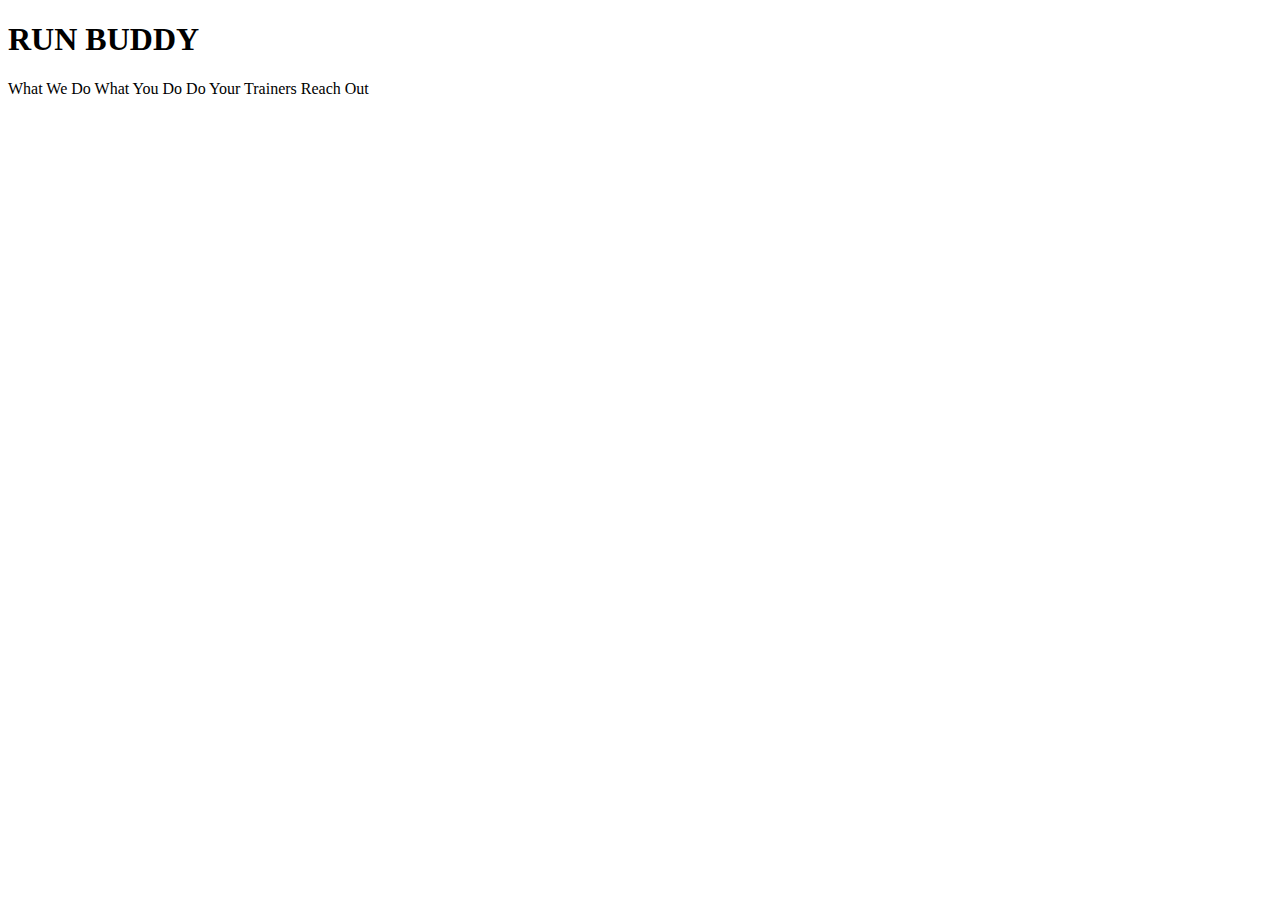
==== index.html @ 86cdef88 "add more link text" ====
<!DOCTYPE html>
<html lang="en">
    <head>
        <meta charset="UTF=8" />
        <title>Run Buddy Run</title>
    </head>
    <body>
        <h1> RUN BUDDY</h1>
        What We Do What You Do Do Your Trainers Reach Out
    </body>

</html>
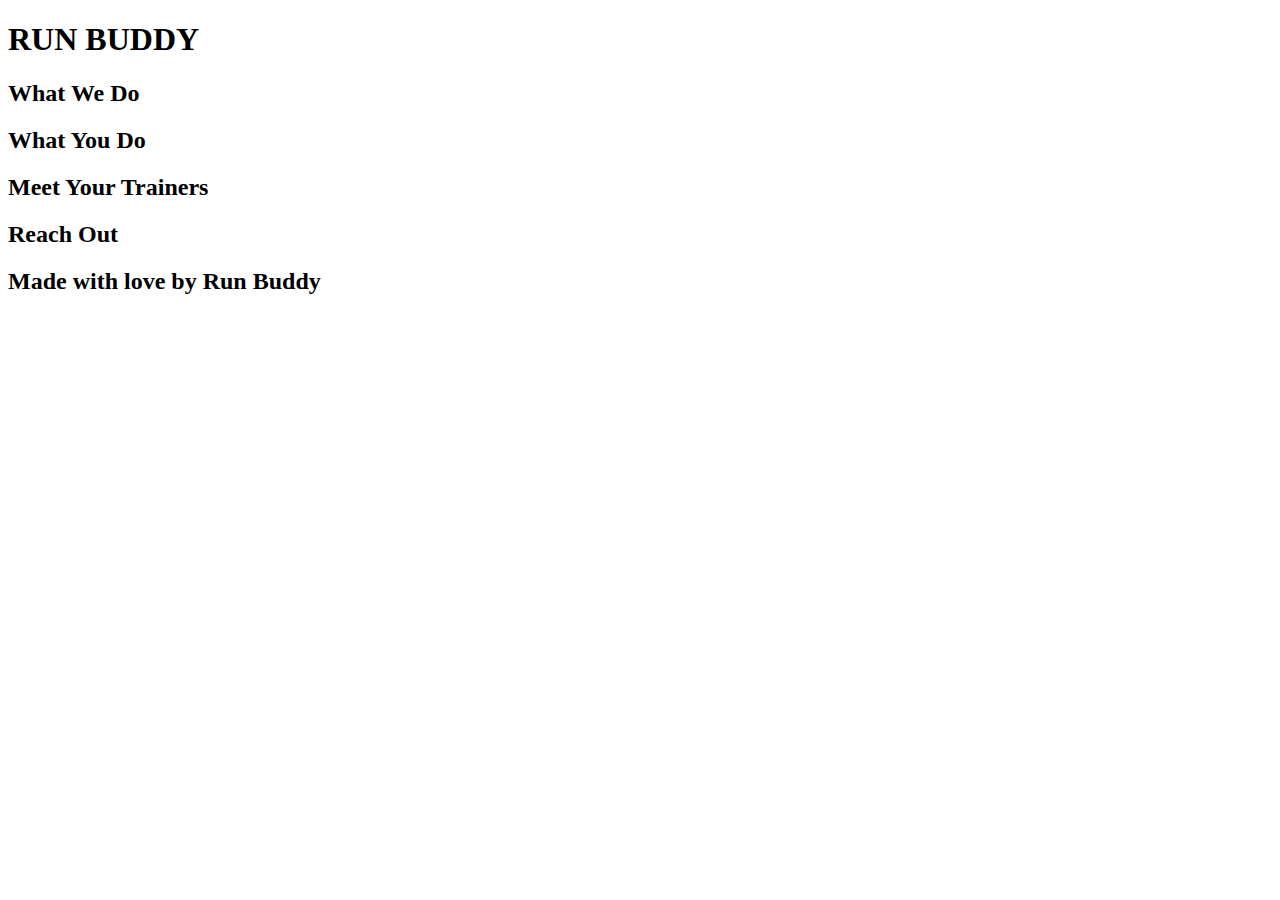
==== commit cea2bdee: "<layout>" ====
--- a/index.html
+++ b/index.html
@@ -5,8 +5,40 @@
         <title>Run Buddy Run</title>
     </head>
     <body>
+        <!-- navigation -->
+        <header>
         <h1> RUN BUDDY</h1>
-        What We Do What You Do Do Your Trainers Reach Out
+        </header>
+
+        <!--hero/jumbotron -->
+        <section>
+        </section>
+
+        <!--what we do section-->
+         <section>
+            <h2>What We Do</h2>
+        </section>
+
+        <!--what you do section-->
+        <section>
+            <h2>What You Do</h2>
+        </section>
+       
+       <!--meet the trainers--> 
+       <section>
+            <h2>Meet Your Trainers</h2>
+       </section> 
+       
+       <!--Reach Out section-->
+
+       <section>
+            <h2>Reach Out</h2>
+       </section>
+
+       <!--footer-->
+       <footer>
+           <h2> Made with love by Run Buddy </h2>
+       </footer>
     </body>
 
 </html>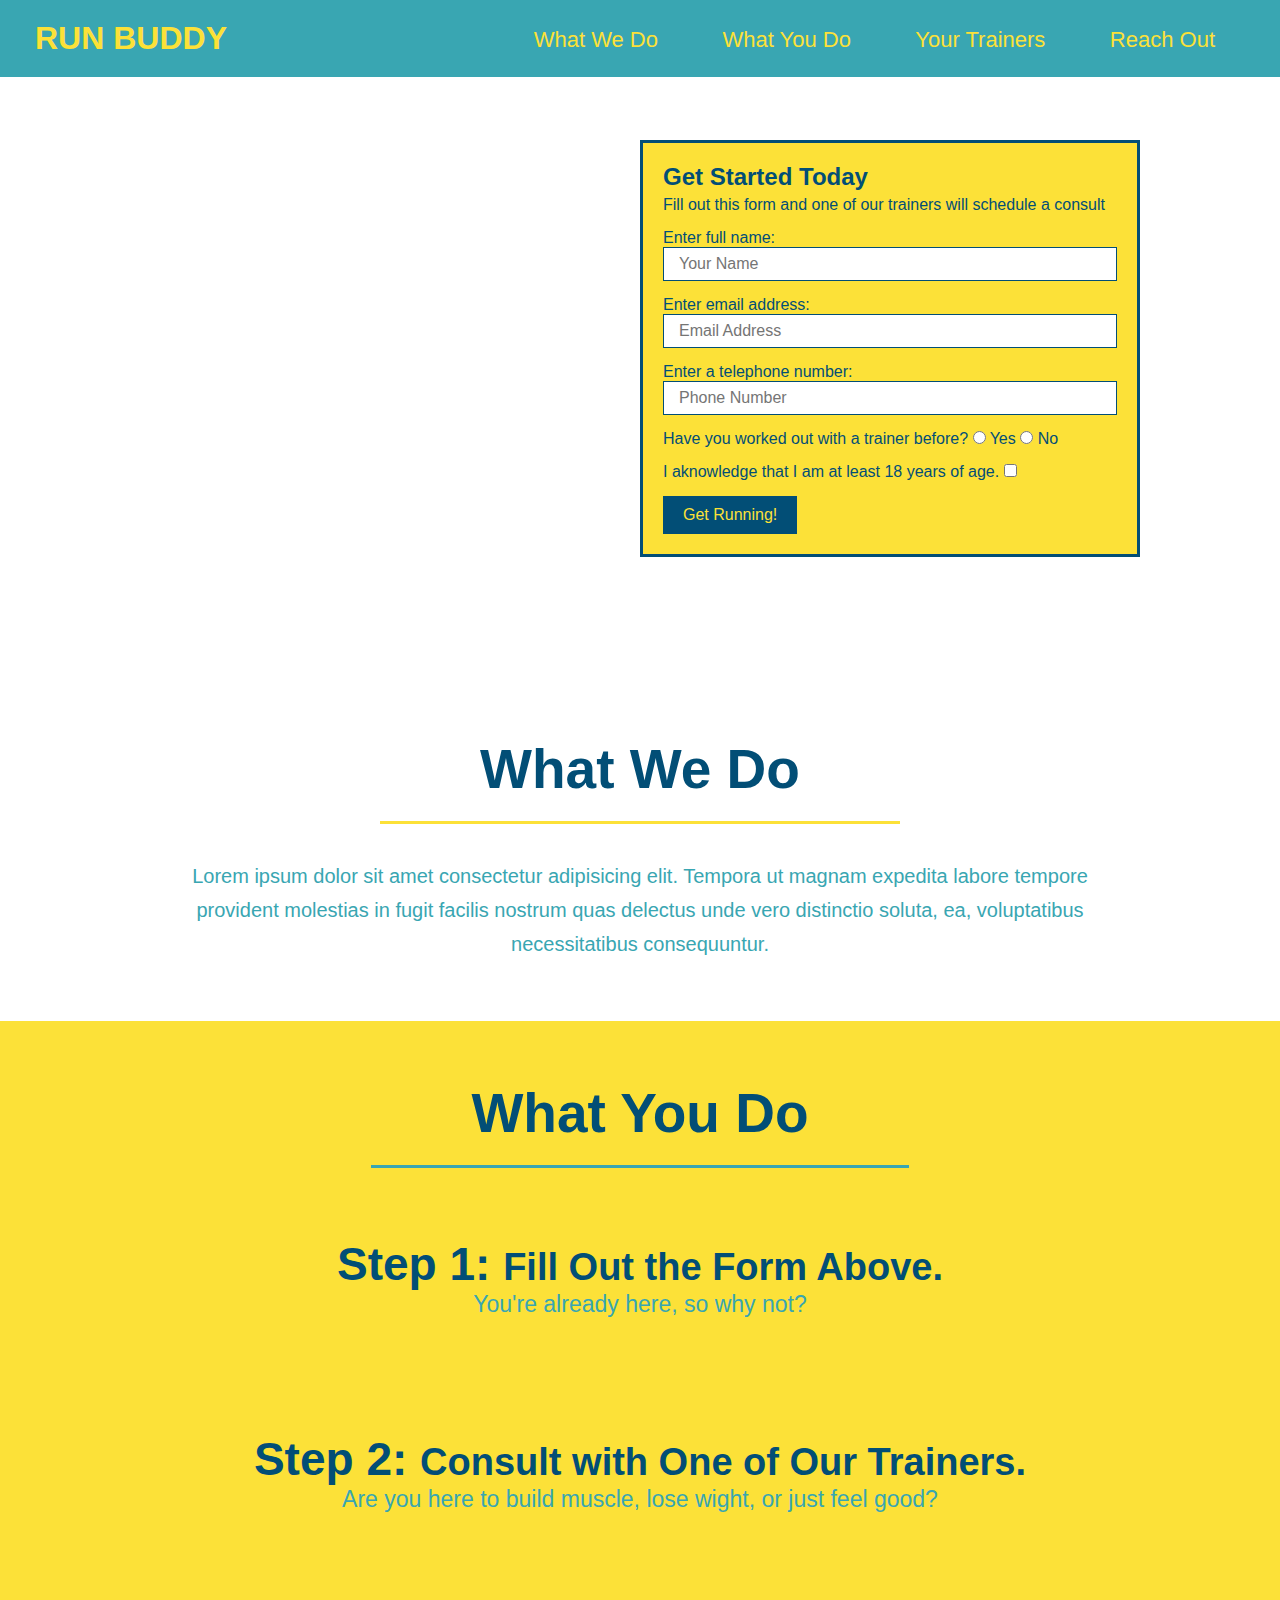
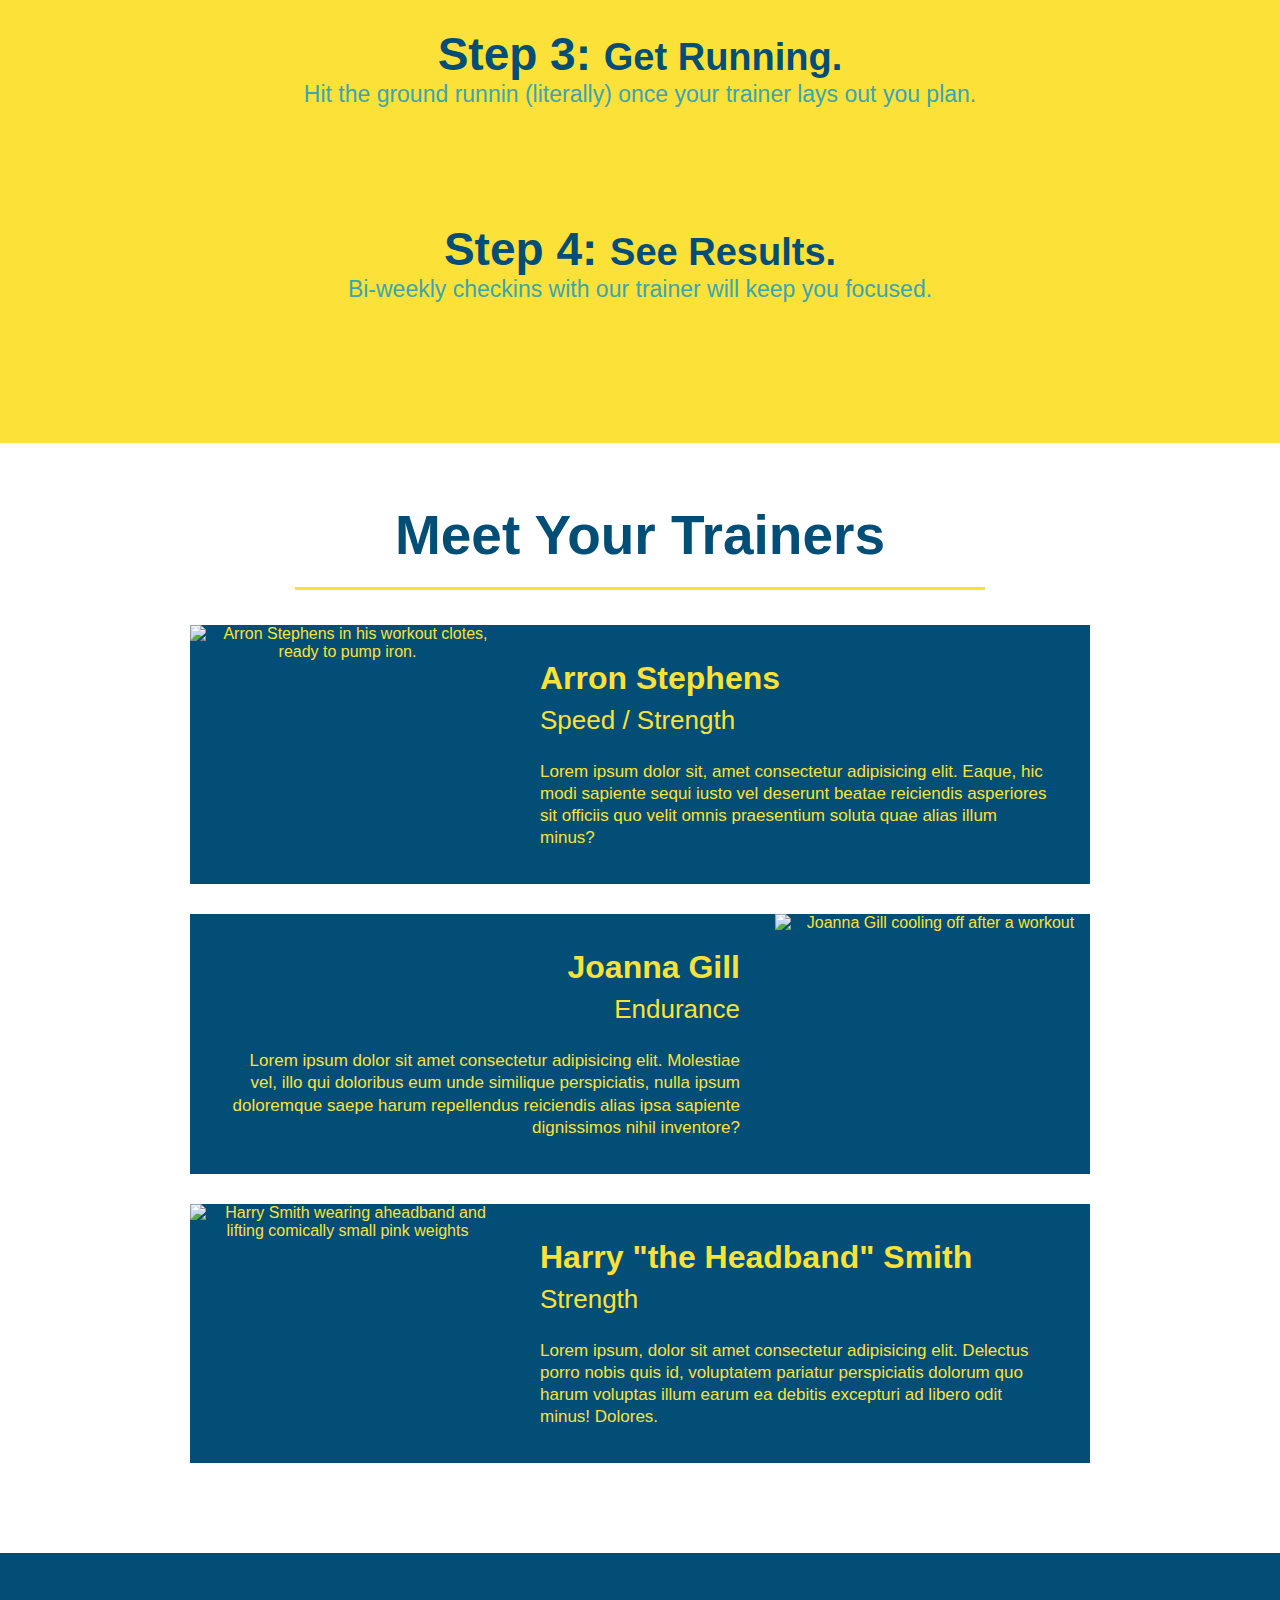
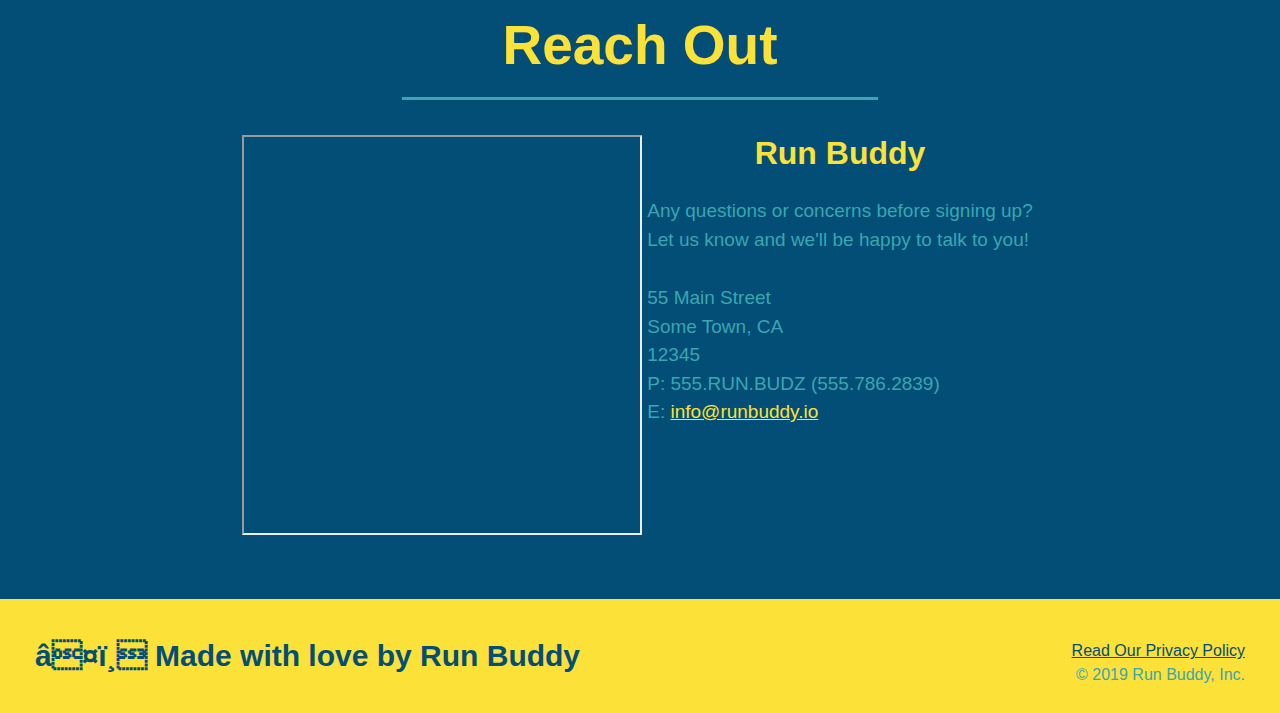
==== commit 78811682: "privacy policy" ====
--- a/index.html
+++ b/index.html
@@ -1,6 +1,7 @@
 <!DOCTYPE html>
 <html lang="en">
     <head>
+        <link rel="stylesheet" href="./assets/css/style.css"/>
         <meta charset="UTF=8" />
         <title>Run Buddy Run</title>
     </head>
@@ -8,36 +9,154 @@
         <!-- navigation -->
         <header>
         <h1> RUN BUDDY</h1>
+        <nav>
+<ul>
+    <!-- List item element-->
+    <li>
+      <!-- Anchor element -->
+      <a href="#what-we-do">What We Do</a>
+    </li>
+    <li>
+      <a href="#what-you-do">What You Do</a>
+    </li>
+    <li>
+      <a href="#your-trainers">Your Trainers</a>
+    </li>
+    <li>
+      <a href="#reach-out">Reach Out</a>
+    </li>
+  </ul>
+        </nav>
         </header>
 
         <!--hero/jumbotron -->
-        <section>
+        <section class="hero">
+            <div class="hero-form">
+                <h3>Get Started Today</h3>
+                <p>Fill out this form and one of our trainers will schedule a consult</p>
+            <!--Add form element-->
+            <form>
+                <label for="name">Enter full name:</label>
+                <input type="text" placeholder="Your Name" name="name" id="name" class="form-input"/>
+                <label for="email">Enter email address: </label>
+                <input type="email" placeholder="Email Address" name="email" id="email" class="form-input"/>
+                <label for="phone">Enter a telephone number:</label>
+                <input type="tel" placeholder="Phone Number" name="phone" id="phone"  class="form-input"/>
+                <p>
+                    Have you worked out with a trainer before?
+                    <input type="radio" name="trainer-confirm" id="trainer-yes"/>
+                    <label for="trainer-yes">Yes</label>
+                    <input type="radio" name="trainer-confirm" id="trainer-no"/>
+                    <label for="trainer-no">No</label>
+                </p>
+                <p>
+                    <label for="checkbox">
+                    I aknowledge that I am at least 18 years of age.</label>
+                    <input type="checkbox" name="age-confirm" id="checkbox"/>
+                </p>
+                <button type="submit"> Get Running!</button>
+            </form>
+          </div>
         </section>
 
         <!--what we do section-->
-         <section>
-            <h2>What We Do</h2>
+         <section id="what-we-do" class="intro">
+            <h2 class="section-title primary-border">What We Do</h2>
+            <p> Lorem ipsum dolor sit amet consectetur adipisicing elit. Tempora ut magnam expedita labore tempore provident molestias in fugit facilis nostrum quas delectus unde vero distinctio soluta, ea, voluptatibus necessitatibus consequuntur.</p>
         </section>
 
         <!--what you do section-->
-        <section>
-            <h2>What You Do</h2>
+        <section id="what-you-do" class="steps">
+            <h2 class="section-title secondary-border">What You Do</h2>
+
+            <div>
+              <img src="./assets/images/step-1.svg" alt=""/>
+                <h3>Step 1: <span> Fill Out the Form Above. </span></h3>
+                <p> You're already here, so why not?</p>
+            </div>
+            <div>
+              <img src="./assets/images/step-2.svg" alt=""/>
+              <h3> Step 2: <span> Consult with One of Our Trainers. </span></h3>
+                  <p>Are you here to build muscle, lose wight, or just feel good?</p>
+            </div>
+            <div>
+              <img src="./assets/images/step-3.svg" alt=""/>
+                <h3> Step 3: <span> Get Running. </span></h3>
+                  <p> Hit the ground runnin (literally) once your trainer lays out you plan.</p>
+            </div>
+            <div>
+              <img src="./assets/images/step-4.svg" alt=""/>
+                <h3> Step 4: <span> See Results. </span></h3>
+                  <p> Bi-weekly checkins with our trainer will keep you focused.</p>
+            </div>
         </section>
-       
+          
        <!--meet the trainers--> 
-       <section>
-            <h2>Meet Your Trainers</h2>
+       <section id="your-trainers" class="trainers">
+            <h2 class="section-title primary-border"> 
+              Meet Your Trainers</h2>
+              <article class="trainer">
+                <img src="./assets/images/trainer-1.jpg" alt="Arron Stephens in his workout clotes, ready to pump iron."/>
+                  <div class="trainer-bio text-left">
+                      <h3> Arron Stephens</h3>
+                        <h4> Speed / Strength </h4>
+                        <p>Lorem ipsum dolor sit, amet consectetur adipisicing elit. Eaque, hic modi sapiente sequi iusto vel deserunt beatae reiciendis asperiores sit officiis quo velit omnis praesentium soluta quae alias illum minus?
+                        </p>
+                  </div>
+              </article>
+              <article class="trainer">
+                  <div class="trainer-bio text-right">
+                      <h3> Joanna Gill</h3>
+                        <h4> Endurance</h4>
+                          <p> Lorem ipsum dolor sit amet consectetur adipisicing elit. Molestiae vel, illo qui doloribus eum unde similique perspiciatis, nulla ipsum doloremque saepe harum repellendus reiciendis alias ipsa sapiente dignissimos nihil inventore?
+                          </p>
+                  </div>
+                  <img src="./assets/images/trainer-2.jpg" alt="Joanna Gill cooling off after a workout"/>
+              </article>
+              <article class="trainer">
+                  <img src="./assets/images/trainer-3.jpg" alt="Harry Smith wearing aheadband and lifting comically small pink weights"/>
+                    <div class="trainer-bio text-left">
+                      <h3> Harry "the Headband" Smith</h3>
+                        <h4> Strength</h4>
+                          <p>Lorem ipsum, dolor sit amet consectetur adipisicing elit. Delectus porro nobis quis id, voluptatem pariatur perspiciatis dolorum quo harum voluptas illum earum ea debitis excepturi ad libero odit minus! Dolores.
+                          </p>
+                    </div>
+              </article>
        </section> 
-       
+      
        <!--Reach Out section-->
 
-       <section>
-            <h2>Reach Out</h2>
+       <section id="reach-out" class="contact">
+            <h2 class="section-title secondary-border">Reach Out </h2>
+        <div class="row">
+            <div class="contact-info">
+                <iframe src="https://www.google.com/maps/embed?pb=!1m18!1m12!1m3!1d3033.8434572869246!2d-74.44960608489522!3d40.50084455844387!2m3!1f0!2f0!3f0!3m2!1i1024!2i768!4f13.1!3m3!1m2!1s0x89c3c65518be06bf%3A0x51b42066917aaf48!2sRutgers%E2%80%93New%20Brunswick!5e0!3m2!1sen!2sus!4v1646632768319!5m2!1sen!2sus"                
+                >
+                </iframe>               
+            </div>
+            <div class="contact-info">
+                <h3>Run Buddy</h3>
+                    <p> Any questions or concerns before signing up?
+                      <br />
+                      Let us know and we'll be happy to talk to you!
+                    </p>   
+                    <address>
+                      55 Main Street <br />
+                      Some Town, CA <br />
+                      12345<br />
+                      P: 555.RUN.BUDZ (555.786.2839)<br />
+                      E: <a href="mailto:info@runbuddy.io">info@runbuddy.io</a>
+                    </address>
+            </div>
+          </div>
        </section>
 
        <!--footer-->
        <footer>
-           <h2> Made with love by Run Buddy </h2>
+        <div> <a href="./privacy-policy.html">Read Our Privacy Policy</a> <br />
+            &copy; 2019 Run Buddy, Inc.
+         </div>
+           <h2>❤️ Made with love by Run Buddy </h2>
        </footer>
     </body>
 
--- a/assets/css/style.css
+++ b/assets/css/style.css
@@ -0,0 +1,253 @@
+*{
+    margin: 0;
+    padding: 0;
+    box-sizing: border-box;
+}
+
+/* Hero Style Start */
+.hero {
+    background-image: url("../images/hero-bg.jpeg");
+    height: 600px;
+    background-size: cover;
+    background-position: center;
+    position: relative;
+}
+.hero-form {
+    background-color: #fce138;
+    padding:20px;
+    width: 500px;
+    color: #024e76;
+    border: 3px solid #024e76;
+    position: absolute;
+    bottom: 120px;
+    right: 140px;                                
+}
+.hero-form p {
+    margin: 5px 0 15px 0;
+}
+
+.hero-form h3{
+    font-size: 24px;
+    margin: 0;
+}
+
+.form-input {
+    border: 1px solid #024e76;
+    display: block;
+    padding: 7px 15px;
+    font-size: 16px;
+    color: #024e76;
+    width: 100%;
+    margin-bottom: 15px;
+}
+
+.hero-form button{
+    color: #fce138;
+    background-color: #024e76;
+    border: none;
+    padding: 10px 20px;
+    font-size: 16px;
+}
+/* Hero Style End */
+
+.intro {
+    text-align: center;
+}
+
+.intro p {
+    line-height: 1.7;
+    color: #39a6b2;
+    width: 80%;
+    font-size: 20px;
+    display: inline-block;
+    margin: 0 auto;
+}
+
+.steps {
+    text-align: center;
+    background: #fce138;
+}
+
+.section-title{
+    font-size: 55px;
+    color: #024e76;
+    margin-bottom: 35px;
+    padding: 0 100px 20px 100px;
+    display: inline-block;
+    border-bottom: 3px solid;
+}
+
+.steps div{
+    margin-bottom: 80px;
+}
+.steps img {
+    width: 15%;
+    margin: 10px 0;
+}
+
+.steps h3 {
+    color: #024e76;
+    font-size: 46px;
+    margin-top: 10px;
+}
+.steps p{
+    color: #39a6b2;
+    font-size: 23px;
+}
+.steps span {
+    font-size: 38px;
+}
+.primary-border {
+    border-color: #fce138;
+}
+.secondary-border {
+    border-color: #39a6b2;
+}
+
+.trainers {
+    text-align: center;
+}
+.trainer {
+    width: 900px;
+    margin: 0 auto 30px auto;
+    background: #024e76;
+    color: #fce138;
+    overflow: auto;
+}
+.trainer img {
+    width: 35%;
+    float: left;
+}
+.trainer-bio {
+    padding: 35px;
+    float: left;
+    width: 65%;
+}
+.text-left {
+    text-align: left;
+}
+.text-right {
+    text-align: right;
+}
+
+.trainer-bio h3 {
+    font-size: 32px;
+    margin-bottom: 8px;
+}
+.trainer-bio h4 {
+    font-weight: lighter;
+    font-size: 26px;
+    margin-bottom: 25px;
+}
+
+.trainer-bio p {
+    font-size: 17px;
+    line-height: 1.3;
+}
+.contact {
+    text-align: center;
+    background: #024e76;
+}
+.contact h2 {
+    color: #fce138;
+}
+.row {
+    display: inline-flex;
+    margin: auto;
+}
+
+.contact-info {
+    flex: 70%;
+}
+.contact-info iframe {
+    width:400px;
+    height: 400px;
+   
+}
+.contact-info div {
+    width: 410px;
+    display: inline-block;
+    vertical-align: top;
+    text-align: right;
+    margin: 30px 0 0 60px;
+    color: white;
+}
+.contact-info h3 {
+    color:#fce138;
+    font-size: 32px;
+    text-align: center;
+}
+
+.contact-info p, .contact-info address {
+    margin: 20px 0;
+    padding: 5px;
+    line-height: 1.5;
+    font-size: 19px;
+    font-style: normal;
+    text-align: left;
+
+}
+.contact-info a{
+    color: #fce138;
+}
+
+body {
+    color: #39a6b2;
+font-family: Helvetica, Arial, sans-serif;
+}
+/*apply syles to <header>*/
+header {
+    padding: 20px 35px;
+    background-color: #39a6b2;
+}
+header h1 {
+    font-weight: bold;
+    font-size: 36 px;
+    color: #fce138;
+    margin: 0;
+    display: inline;
+}
+header a{
+    text-decoration: none;
+    color:#fce138;
+
+}
+
+header nav {
+    float: right;
+    margin: 7px 0px;
+}
+
+header nav ul li {
+    display: inline;
+}
+header nav ul li a{
+    margin: 0 30px;
+    font-weight: lighter;
+    font-size: 22px;
+}
+
+footer {
+    background: #fce138;
+    width: 100%;
+    padding: 40px 35px;
+}
+footer h2 {
+    display: inline;
+    color: #024e76;
+    font-size: 30px;
+    margin: 0;
+}
+
+footer div {
+    float: right;
+    line-height: 1.5;
+    text-align: right;
+}
+
+footer a {
+    color: #024e76;
+}
+section {
+    padding:60px;
+}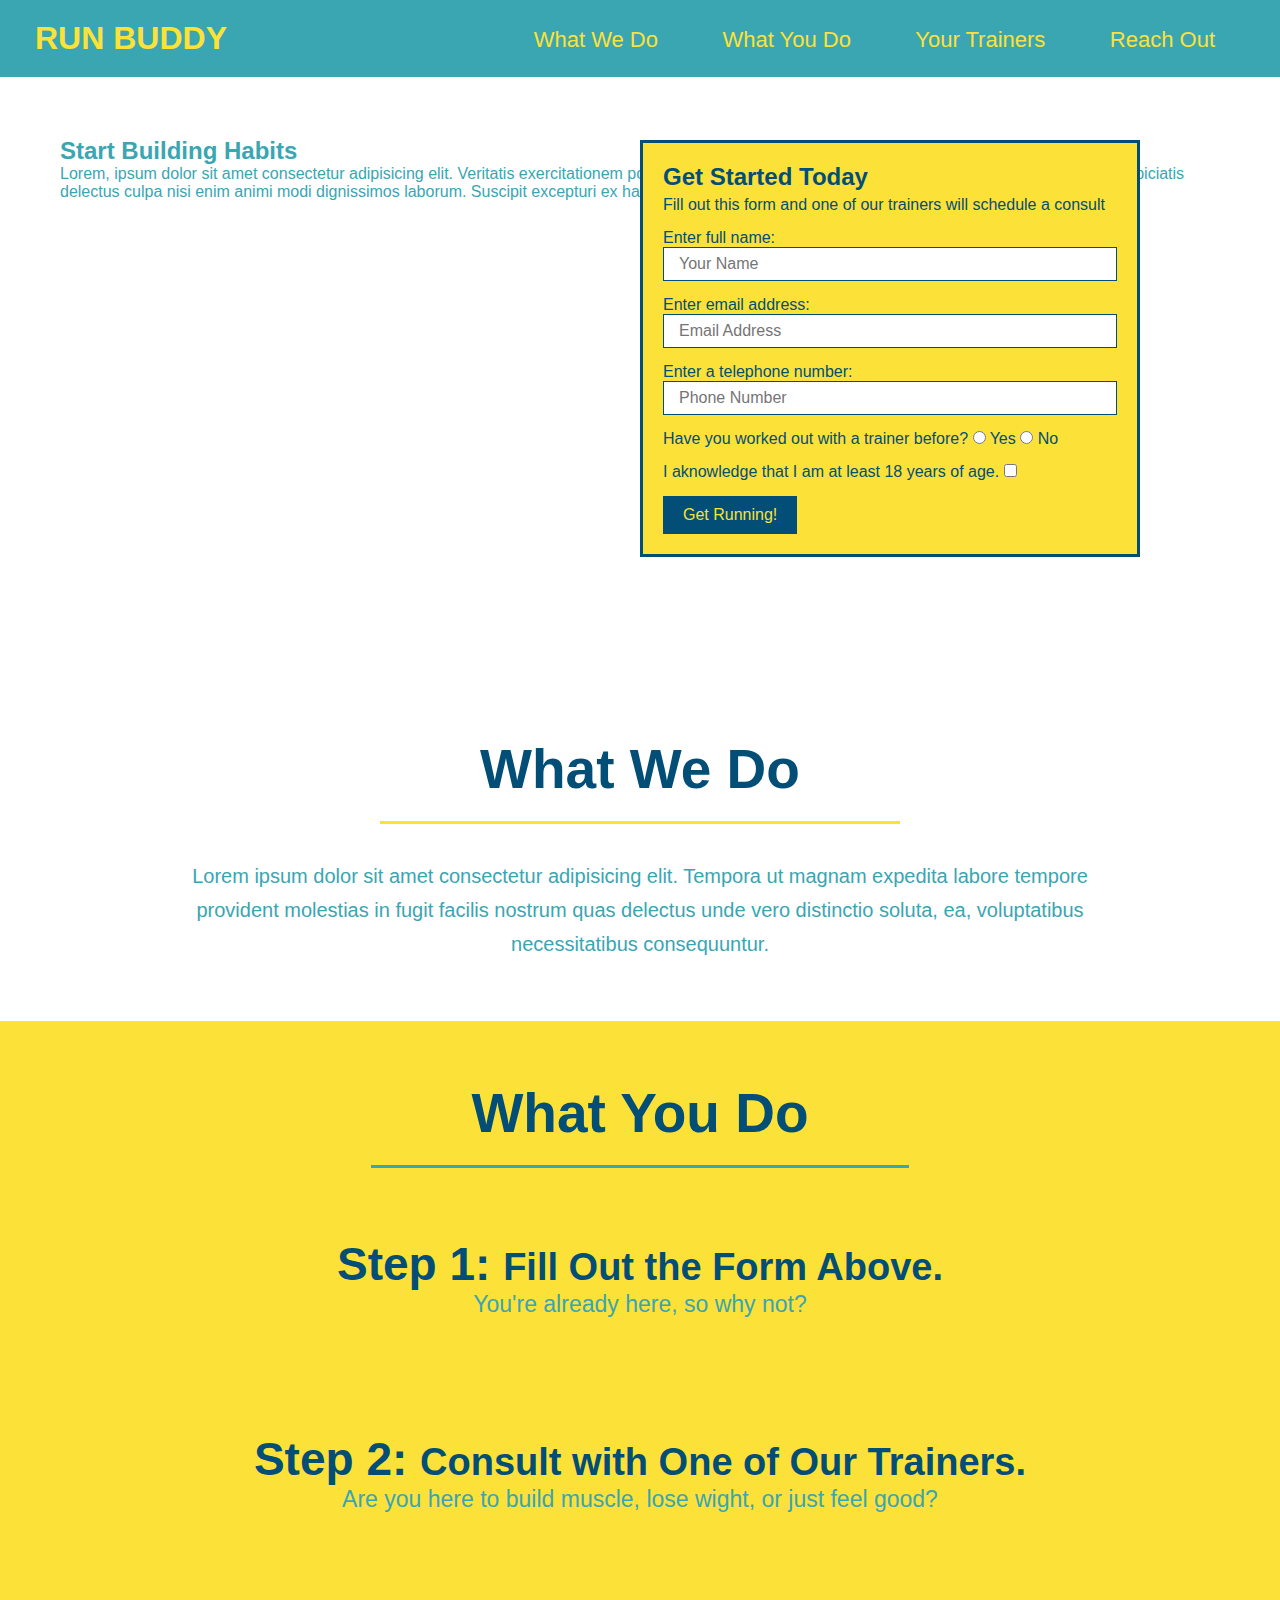
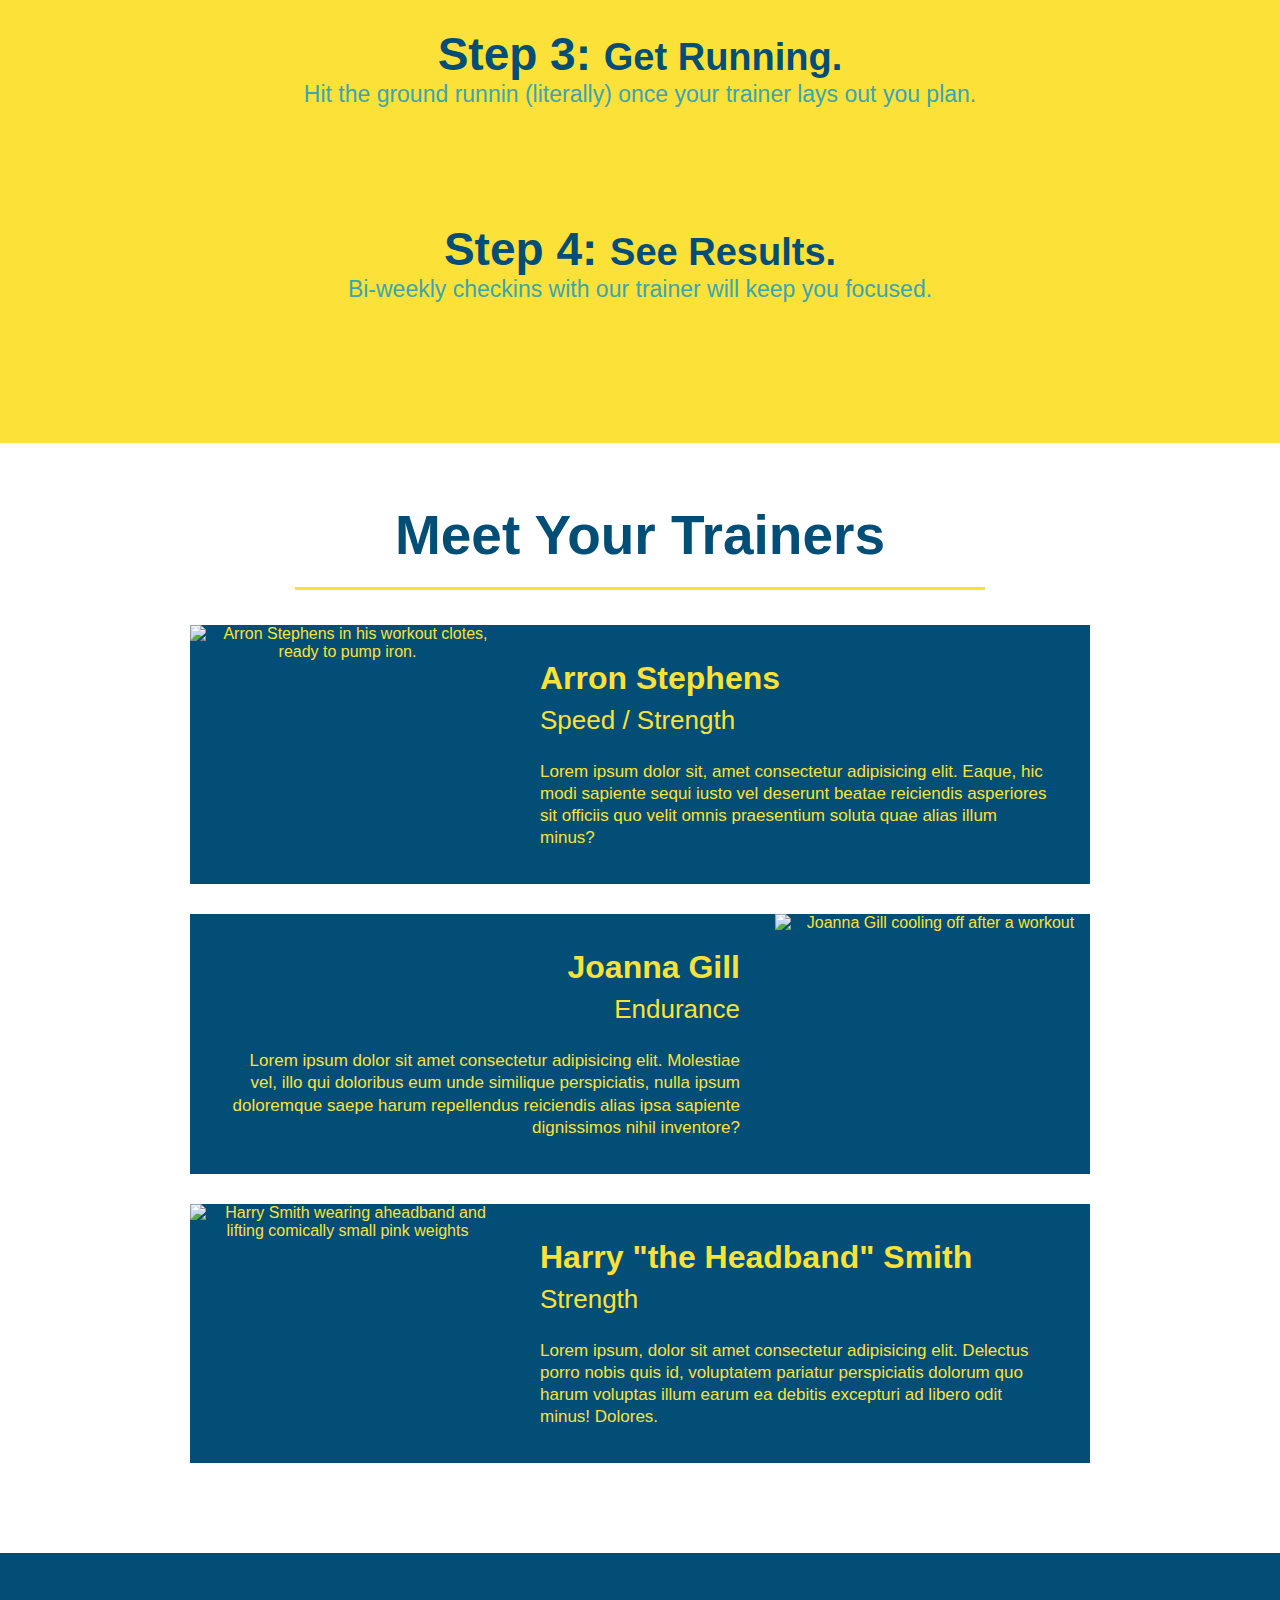
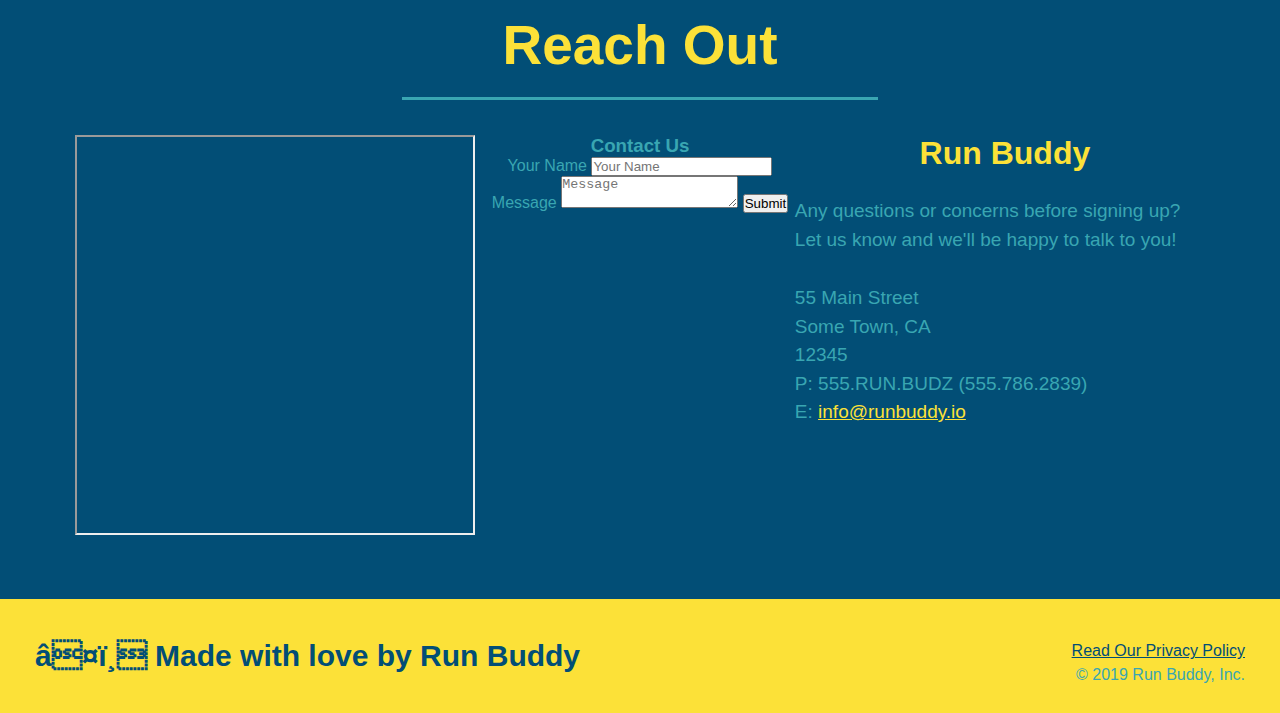
==== commit b31afc7d: "add contact form" ====
--- a/index.html
+++ b/index.html
@@ -31,6 +31,8 @@
 
         <!--hero/jumbotron -->
         <section class="hero">
+          <h2> Start Building Habits</h2>
+          <p>Lorem, ipsum dolor sit amet consectetur adipisicing elit. Veritatis exercitationem possimus dolorem reprehenderit. Dolores voluptatem ab, voluptate perspiciatis delectus culpa nisi enim animi modi dignissimos laborum. Suscipit excepturi ex harum!</p>
             <div class="hero-form">
                 <h3>Get Started Today</h3>
                 <p>Fill out this form and one of our trainers will schedule a consult</p>
@@ -134,6 +136,19 @@
                 >
                 </iframe>               
             </div>
+            <div class ="contact-form">
+              <h3> Contact Us </h3>
+              <form>
+        <label for="contact-name">Your Name</label>
+         <input type="text" id="contact-name" placeholder="Your Name"/>
+
+       <label for="contact-message"> Message </label>
+         <textarea id="contact-message" placeholder="Message"></textarea>
+
+            <button type=""submit> Submit</button>
+             </form>
+
+            </div>
             <div class="contact-info">
                 <h3>Run Buddy</h3>
                     <p> Any questions or concerns before signing up?
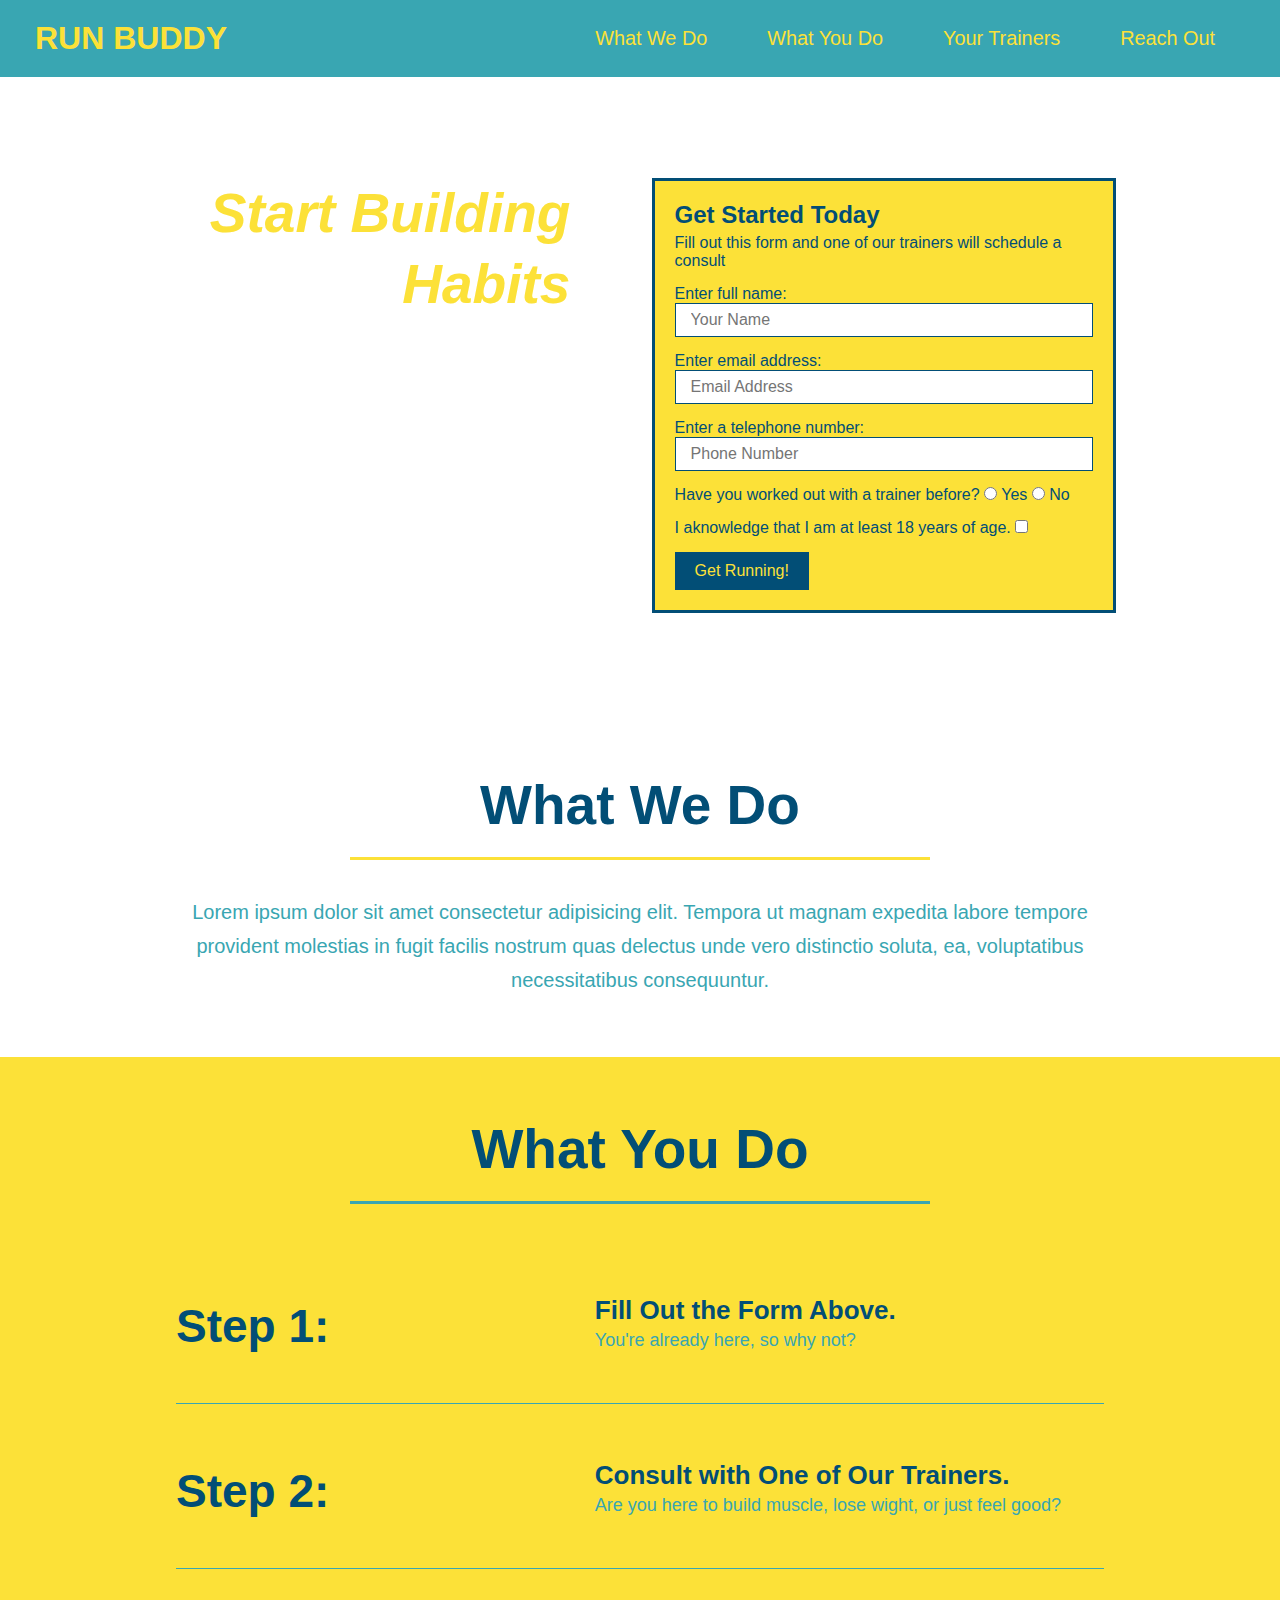
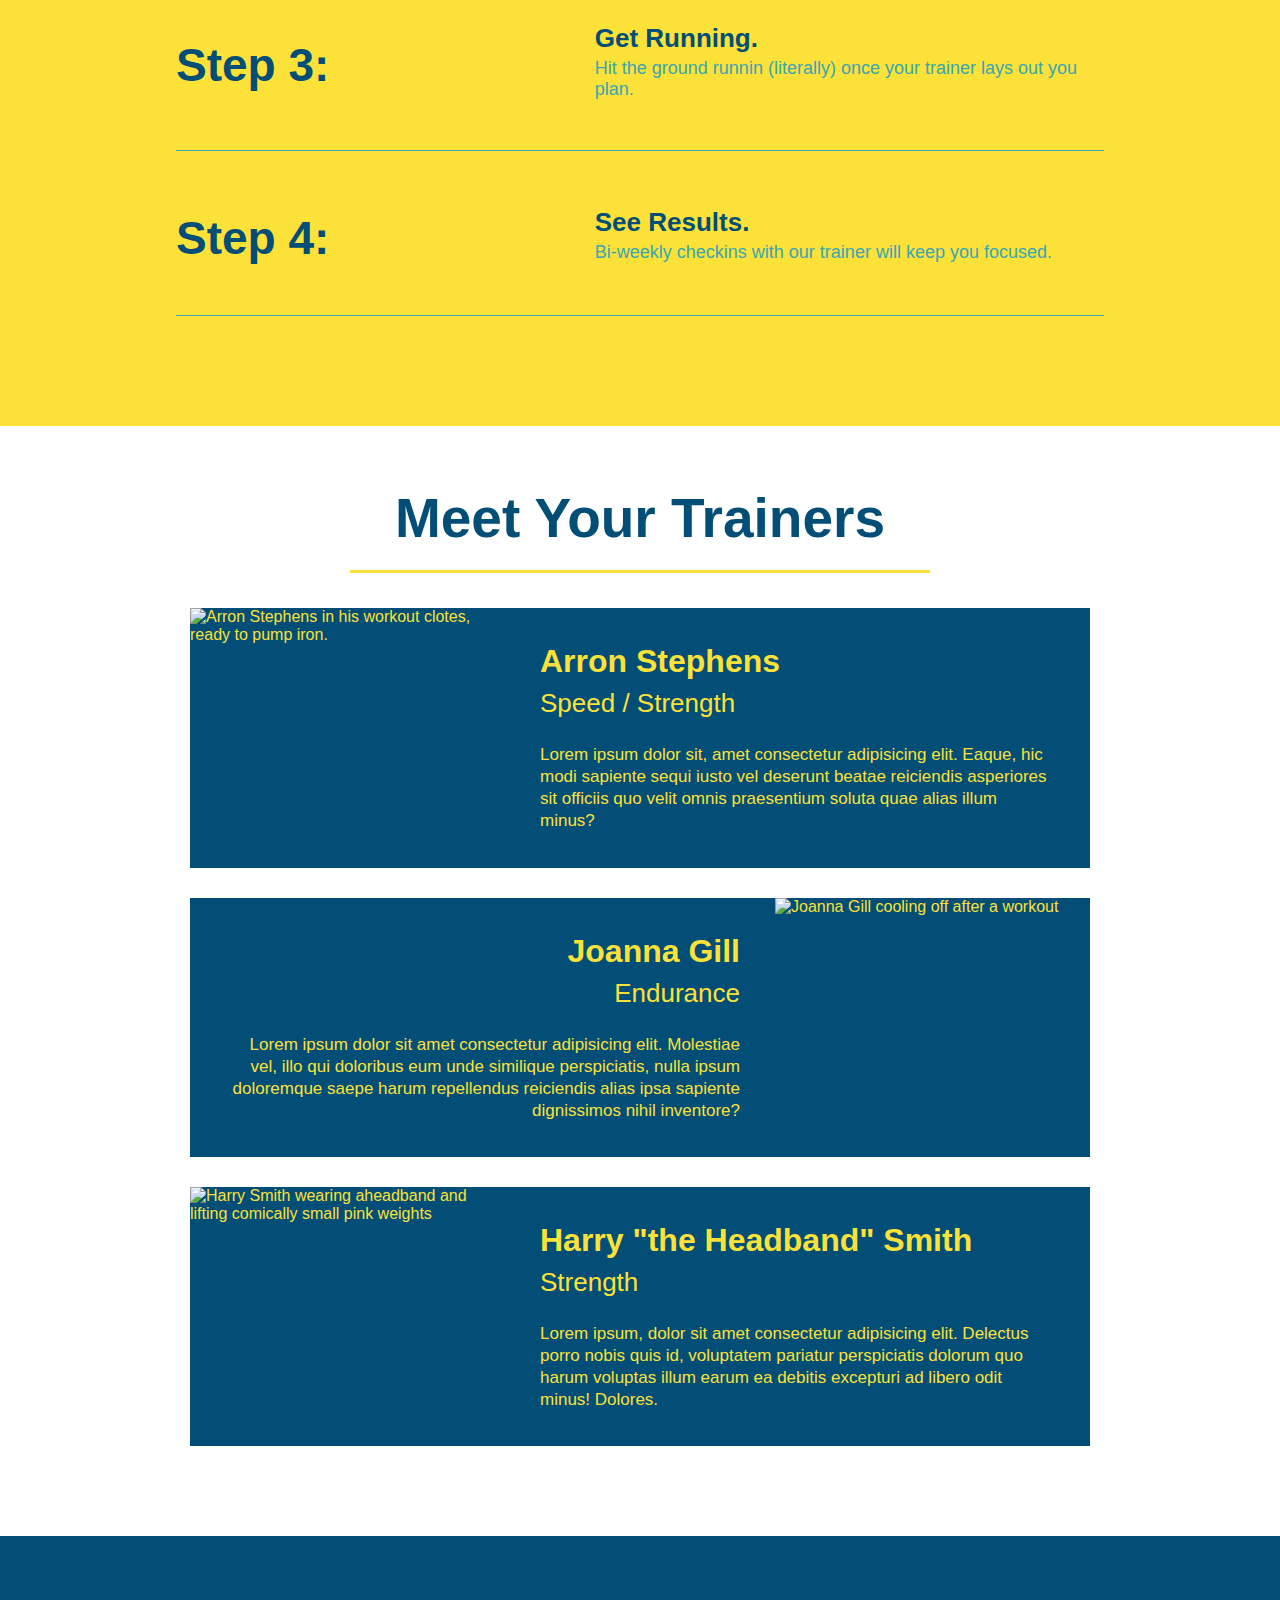
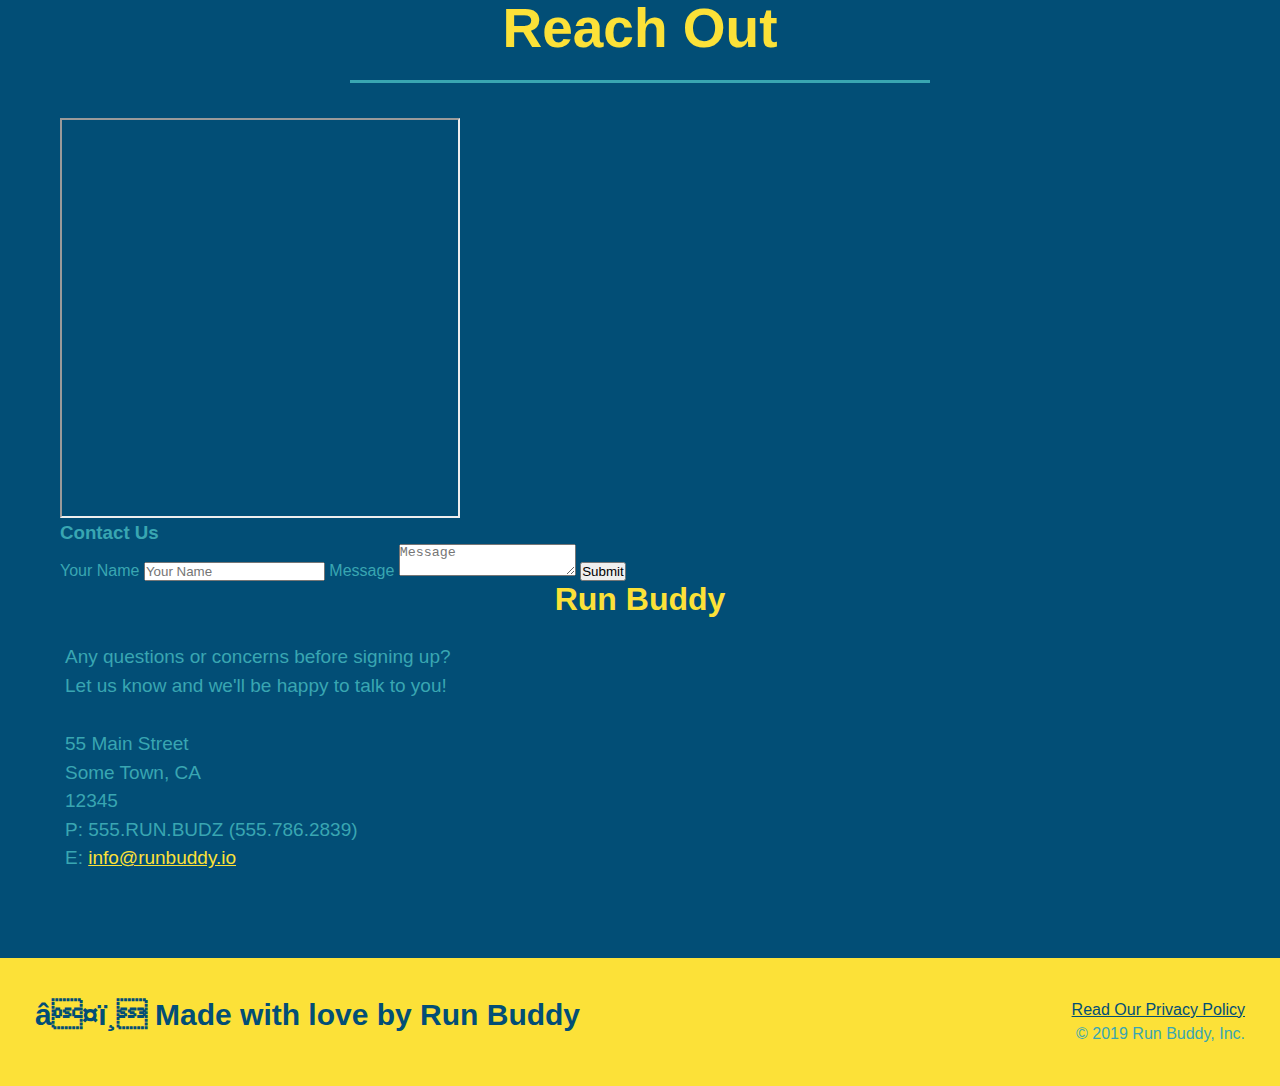
==== commit 0dfedac1: "add flexbox to the steps" ====
--- a/index.html
+++ b/index.html
@@ -3,40 +3,44 @@
     <head>
         <link rel="stylesheet" href="./assets/css/style.css"/>
         <meta charset="UTF=8" />
-        <title>Run Buddy Run</title>
+          <title>Run Buddy Run</title>
     </head>
+
     <body>
         <!-- navigation -->
         <header>
-        <h1> RUN BUDDY</h1>
+           <h1> RUN BUDDY</h1>
         <nav>
-<ul>
-    <!-- List item element-->
-    <li>
-      <!-- Anchor element -->
-      <a href="#what-we-do">What We Do</a>
-    </li>
-    <li>
-      <a href="#what-you-do">What You Do</a>
-    </li>
-    <li>
-      <a href="#your-trainers">Your Trainers</a>
-    </li>
-    <li>
-      <a href="#reach-out">Reach Out</a>
-    </li>
-  </ul>
+          <ul>
+              <!-- List item element-->
+              <li>
+                <!-- Anchor element -->
+                <a href="#what-we-do">What We Do</a>
+              </li>
+              <li>
+                <a href="#what-you-do">What You Do</a>
+              </li>
+              <li>
+                <a href="#your-trainers">Your Trainers</a>
+              </li>
+              <li>
+                <a href="#reach-out">Reach Out</a>
+              </li>
+          </ul>
         </nav>
         </header>
 
         <!--hero/jumbotron -->
         <section class="hero">
-          <h2> Start Building Habits</h2>
-          <p>Lorem, ipsum dolor sit amet consectetur adipisicing elit. Veritatis exercitationem possimus dolorem reprehenderit. Dolores voluptatem ab, voluptate perspiciatis delectus culpa nisi enim animi modi dignissimos laborum. Suscipit excepturi ex harum!</p>
+          <div class="hero-cta">
+            <h2> Start Building Habits</h2>
+              <p>Lorem, ipsum dolor sit amet consectetur adipisicing elit. Veritatis exercitationem possimus dolorem reprehenderit. Dolores voluptatem ab, voluptate perspiciatis delectus culpa nisi enim animi modi dignissimos laborum. Suscipit excepturi ex harum!</p>
+         </div>
             <div class="hero-form">
-                <h3>Get Started Today</h3>
-                <p>Fill out this form and one of our trainers will schedule a consult</p>
-            <!--Add form element-->
+                 <h3>Get Started Today</h3>
+                    <p>Fill out this form and one of our trainers will schedule a consult</p>
+            <!-- Add form element-->
+           
             <form>
                 <label for="name">Enter full name:</label>
                 <input type="text" placeholder="Your Name" name="name" id="name" class="form-input"/>
@@ -56,56 +60,102 @@
                     I aknowledge that I am at least 18 years of age.</label>
                     <input type="checkbox" name="age-confirm" id="checkbox"/>
                 </p>
-                <button type="submit"> Get Running!</button>
-            </form>
+
+                   <button type="submit"> Get Running!</button>
+            
+                  </form>
+
           </div>
         </section>
 
         <!--what we do section-->
          <section id="what-we-do" class="intro">
+          <div class ="flex-row"> 
             <h2 class="section-title primary-border">What We Do</h2>
-            <p> Lorem ipsum dolor sit amet consectetur adipisicing elit. Tempora ut magnam expedita labore tempore provident molestias in fugit facilis nostrum quas delectus unde vero distinctio soluta, ea, voluptatibus necessitatibus consequuntur.</p>
-        </section>
+              </div>
+                 <div class ="flex-row">
+                 <p> Lorem ipsum dolor sit amet consectetur adipisicing elit. Tempora ut magnam expedita labore tempore provident molestias in fugit facilis nostrum quas delectus unde vero distinctio soluta, ea, voluptatibus necessitatibus consequuntur.</p>
+              </div> 
+            </section>
 
         <!--what you do section-->
-        <section id="what-you-do" class="steps">
-            <h2 class="section-title secondary-border">What You Do</h2>
-
-            <div>
-              <img src="./assets/images/step-1.svg" alt=""/>
-                <h3>Step 1: <span> Fill Out the Form Above. </span></h3>
-                <p> You're already here, so why not?</p>
-            </div>
-            <div>
-              <img src="./assets/images/step-2.svg" alt=""/>
-              <h3> Step 2: <span> Consult with One of Our Trainers. </span></h3>
-                  <p>Are you here to build muscle, lose wight, or just feel good?</p>
-            </div>
-            <div>
-              <img src="./assets/images/step-3.svg" alt=""/>
-                <h3> Step 3: <span> Get Running. </span></h3>
-                  <p> Hit the ground runnin (literally) once your trainer lays out you plan.</p>
-            </div>
-            <div>
-              <img src="./assets/images/step-4.svg" alt=""/>
-                <h3> Step 4: <span> See Results. </span></h3>
-                  <p> Bi-weekly checkins with our trainer will keep you focused.</p>
-            </div>
-        </section>
+          <section id="what-you-do" class="steps">
+            
+            <div class ="flex-row">
+               <h2 class="section-title secondary-border">What You Do</h2>
+            </div>
+
+              <div class="step">
+                  <h3>Step 1:</h3>
+                    <div class="step-info">
+                        <div class="step-img">
+                          <img src="./assets/images/step-1.svg" alt=""/>
+                        </div>
+                        <div class="step-text">
+                          <h4>Fill Out the Form Above. </h4>
+                          <p> You're already here, so why not?</p>
+                        </div>
+                  </div>
+            </div>
+            
+              <div class="step">
+                  <h3> Step 2: </h3>
+                    <div class="step-info">
+                        <div class="step-img">
+                          <img src="./assets/images/step-2.svg" alt=""/>
+                        </div>
+                        <div class="step-text">
+                          <h4> Consult with One of Our Trainers. </h4>
+                              <p>Are you here to build muscle, lose wight, or just feel good?</p>
+                       </div>
+                    </div>
+              </div>   
+            
+              <div class="step">
+                  <h3>Step 3: </h3>
+                    <div class="step-info">
+                      <div class="step-img">
+                        <img src="./assets/images/step-3.svg" alt=""/>
+                      </div>
+                      <div class="step-text">
+                         <h4> Get Running.</h4>
+                              <p> Hit the ground runnin (literally) once your trainer lays out you plan.</p>
+                      </div>
+                    </div>  
+              </div>    
+            
+             <div class="step">
+                <h3> Step 4: </h3>
+                  <div class="step-info">
+                    <div class="step-img">
+                       <img src="./assets/images/step-4.svg" alt=""/>
+                    </div>
+                    <div class=" step-text">
+                        <h4> See Results. </h4>
+                          <p> Bi-weekly checkins with our trainer will keep you focused.</p>
+                    </div>
+                  </div>
+             </div>
+                
+          </section>
           
        <!--meet the trainers--> 
        <section id="your-trainers" class="trainers">
-            <h2 class="section-title primary-border"> 
+        <div class ="flex-row">  
+        <h2 class="section-title primary-border"> 
               Meet Your Trainers</h2>
+              </div>
+              
               <article class="trainer">
                 <img src="./assets/images/trainer-1.jpg" alt="Arron Stephens in his workout clotes, ready to pump iron."/>
                   <div class="trainer-bio text-left">
                       <h3> Arron Stephens</h3>
                         <h4> Speed / Strength </h4>
-                        <p>Lorem ipsum dolor sit, amet consectetur adipisicing elit. Eaque, hic modi sapiente sequi iusto vel deserunt beatae reiciendis asperiores sit officiis quo velit omnis praesentium soluta quae alias illum minus?
-                        </p>
+                          <p>Lorem ipsum dolor sit, amet consectetur adipisicing elit. Eaque, hic modi sapiente sequi iusto vel deserunt beatae reiciendis asperiores sit officiis quo velit omnis praesentium soluta quae alias illum minus?
+                          </p>
                   </div>
               </article>
+             
               <article class="trainer">
                   <div class="trainer-bio text-right">
                       <h3> Joanna Gill</h3>
@@ -113,8 +163,10 @@
                           <p> Lorem ipsum dolor sit amet consectetur adipisicing elit. Molestiae vel, illo qui doloribus eum unde similique perspiciatis, nulla ipsum doloremque saepe harum repellendus reiciendis alias ipsa sapiente dignissimos nihil inventore?
                           </p>
                   </div>
-                  <img src="./assets/images/trainer-2.jpg" alt="Joanna Gill cooling off after a workout"/>
+
+                 <img src="./assets/images/trainer-2.jpg" alt="Joanna Gill cooling off after a workout"/>
               </article>
+
               <article class="trainer">
                   <img src="./assets/images/trainer-3.jpg" alt="Harry Smith wearing aheadband and lifting comically small pink weights"/>
                     <div class="trainer-bio text-left">
@@ -129,50 +181,53 @@
        <!--Reach Out section-->
 
        <section id="reach-out" class="contact">
+        <div class ="flex-row">
             <h2 class="section-title secondary-border">Reach Out </h2>
-        <div class="row">
-            <div class="contact-info">
-                <iframe src="https://www.google.com/maps/embed?pb=!1m18!1m12!1m3!1d3033.8434572869246!2d-74.44960608489522!3d40.50084455844387!2m3!1f0!2f0!3f0!3m2!1i1024!2i768!4f13.1!3m3!1m2!1s0x89c3c65518be06bf%3A0x51b42066917aaf48!2sRutgers%E2%80%93New%20Brunswick!5e0!3m2!1sen!2sus!4v1646632768319!5m2!1sen!2sus"                
-                >
-                </iframe>               
-            </div>
-            <div class ="contact-form">
-              <h3> Contact Us </h3>
-              <form>
-        <label for="contact-name">Your Name</label>
-         <input type="text" id="contact-name" placeholder="Your Name"/>
-
-       <label for="contact-message"> Message </label>
-         <textarea id="contact-message" placeholder="Message"></textarea>
-
-            <button type=""submit> Submit</button>
-             </form>
-
-            </div>
+        </div>
+                 <div class="contact-info">
+                    <iframe src="https://www.google.com/maps/embed?pb=!1m18!1m12!1m3!1d3033.8434572869246!2d-74.44960608489522!3d40.50084455844387!2m3!1f0!2f0!3f0!3m2!1i1024!2i768!4f13.1!3m3!1m2!1s0x89c3c65518be06bf%3A0x51b42066917aaf48!2sRutgers%E2%80%93New%20Brunswick!5e0!3m2!1sen!2sus!4v1646632768319!5m2!1sen!2sus"                
+                       >
+                   </iframe>               
+                </div>
+            
+              <div class ="contact-form">
+                 <h3> Contact Us </h3>
+                     <form>
+                        <label for="contact-name">Your Name</label>
+                        <input type="text" id="contact-name" placeholder="Your Name"/>
+
+                        <label for="contact-message"> Message </label>
+                        <textarea id="contact-message" placeholder="Message"></textarea>
+
+                              <button type=""submit> Submit</button>
+                       </form>
+
+            </div>
+            
             <div class="contact-info">
                 <h3>Run Buddy</h3>
                     <p> Any questions or concerns before signing up?
                       <br />
                       Let us know and we'll be happy to talk to you!
                     </p>   
-                    <address>
+                        <address>
                       55 Main Street <br />
                       Some Town, CA <br />
                       12345<br />
                       P: 555.RUN.BUDZ (555.786.2839)<br />
                       E: <a href="mailto:info@runbuddy.io">info@runbuddy.io</a>
-                    </address>
+                        </address>
             </div>
           </div>
        </section>
 
        <!--footer-->
        <footer>
-        <div> <a href="./privacy-policy.html">Read Our Privacy Policy</a> <br />
-            &copy; 2019 Run Buddy, Inc.
-         </div>
-           <h2>❤️ Made with love by Run Buddy </h2>
-       </footer>
+            <h2>❤️ Made with love by Run Buddy </h2>
+            <div> <a href="./privacy-policy.html">Read Our Privacy Policy</a> <br />
+              &copy; 2019 Run Buddy, Inc.
+            </div>
+          </footer>
     </body>
 
 </html>--- a/assets/css/style.css
+++ b/assets/css/style.css
@@ -6,21 +6,34 @@
 
 /* Hero Style Start */
 .hero {
-    background-image: url("../images/hero-bg.jpeg");
-    height: 600px;
+    background-image: url("../images/hero-bg.jpg");
     background-size: cover;
     background-position: center;
-    position: relative;
-}
+    display: flex;
+    justify-content: center;
+    flex-wrap: wrap;
+}
+.hero-cta{ 
+    width: 35%;
+    text-align: right;
+    margin: 3.5%;
+    color: #fff;
+    font-size: 18px;
+    line-height: 1.3;
+}
+.hero-cta h2{
+    font-style: italic;
+    font-size: 55px;
+    color: #fce138;
+}
+
 .hero-form {
     background-color: #fce138;
     padding:20px;
-    width: 500px;
-    color: #024e76;
-    border: 3px solid #024e76;
-    position: absolute;
-    bottom: 120px;
-    right: 140px;                                
+    color: #024e76;
+    border: 3px solid #024e76; 
+    width: 40%;
+    margin: 3.5%;                              
 }
 .hero-form p {
     margin: 5px 0 15px 0;
@@ -50,9 +63,6 @@
 }
 /* Hero Style End */
 
-.intro {
-    text-align: center;
-}
 
 .intro p {
     line-height: 1.7;
@@ -61,41 +71,72 @@
     font-size: 20px;
     display: inline-block;
     margin: 0 auto;
+    text-align: center;
 }
 
 .steps {
-    text-align: center;
     background: #fce138;
 }
 
 .section-title{
     font-size: 55px;
     color: #024e76;
-    margin-bottom: 35px;
-    padding: 0 100px 20px 100px;
-    display: inline-block;
     border-bottom: 3px solid;
-}
-
-.steps div{
-    margin-bottom: 80px;
-}
-.steps img {
-    width: 15%;
-    margin: 10px 0;
-}
-
-.steps h3 {
+    padding-bottom: 20px;
+    text-align: center;
+    margin: 0 auto 35px auto;
+    width: 50%;
+
+}
+
+.step { 
+    margin: 50px auto;
+    padding-bottom: 50px;
+    width: 80%;
+    border-bottom: 1px solid #39a6b2;
+    display: flex;
+    flex-wrap: wrap;
+    align-items: center;
+    justify-content: space-between;
+}
+
+
+.step h3 {
     color: #024e76;
     font-size: 46px;
     margin-top: 10px;
-}
-.steps p{
+    flex: 1 30%;
+}
+
+.step-img {
+    flex:1 12%;
+    margin-right: 20px;
+}
+
+.step-img img {
+    max-width: 100%;
+}
+
+.step-info {
+    flex: 2 70%;
+    display: flex;
+    flex-wrap: wrap;
+    align-items: center;
+}
+
+.step-text {
+    flex:12 ;
+}
+
+.step-text h4 {
+    font-size: 26px;
+    line-height: 1.5;
+    color: #024e76;
+}
+.step-text p{
     color: #39a6b2;
-    font-size: 23px;
-}
-.steps span {
-    font-size: 38px;
+    font-size: 18px;
+
 }
 .primary-border {
     border-color: #fce138;
@@ -104,9 +145,6 @@
     border-color: #39a6b2;
 }
 
-.trainers {
-    text-align: center;
-}
 .trainer {
     width: 900px;
     margin: 0 auto 30px auto;
@@ -145,7 +183,6 @@
     line-height: 1.3;
 }
 .contact {
-    text-align: center;
     background: #024e76;
 }
 .contact h2 {
@@ -199,13 +236,16 @@
 header {
     padding: 20px 35px;
     background-color: #39a6b2;
+    display: flex;
+    justify-content: space-between;
+    flex-wrap: wrap;
 }
 header h1 {
     font-weight: bold;
     font-size: 36 px;
     color: #fce138;
     margin: 0;
-    display: inline;
+
 }
 header a{
     text-decoration: none;
@@ -214,33 +254,38 @@
 }
 
 header nav {
-    float: right;
     margin: 7px 0px;
 }
 
-header nav ul li {
-    display: inline;
-}
+header nav ul {
+    display:flex;
+    flex-wrap: wrap;
+    justify-content: space-between;
+    align-items: center;
+    list-style: none;
+}
+
 header nav ul li a{
     margin: 0 30px;
     font-weight: lighter;
-    font-size: 22px;
+    font-size: 1.55vw;
 }
 
 footer {
+    display: flex;
+    justify-content: space-between;
+    flex-wrap: wrap;
     background: #fce138;
     width: 100%;
     padding: 40px 35px;
 }
 footer h2 {
-    display: inline;
     color: #024e76;
     font-size: 30px;
     margin: 0;
 }
 
 footer div {
-    float: right;
     line-height: 1.5;
     text-align: right;
 }
@@ -250,4 +295,8 @@
 }
 section {
     padding:60px;
+}
+
+.flex-row {
+    display: flex;
 }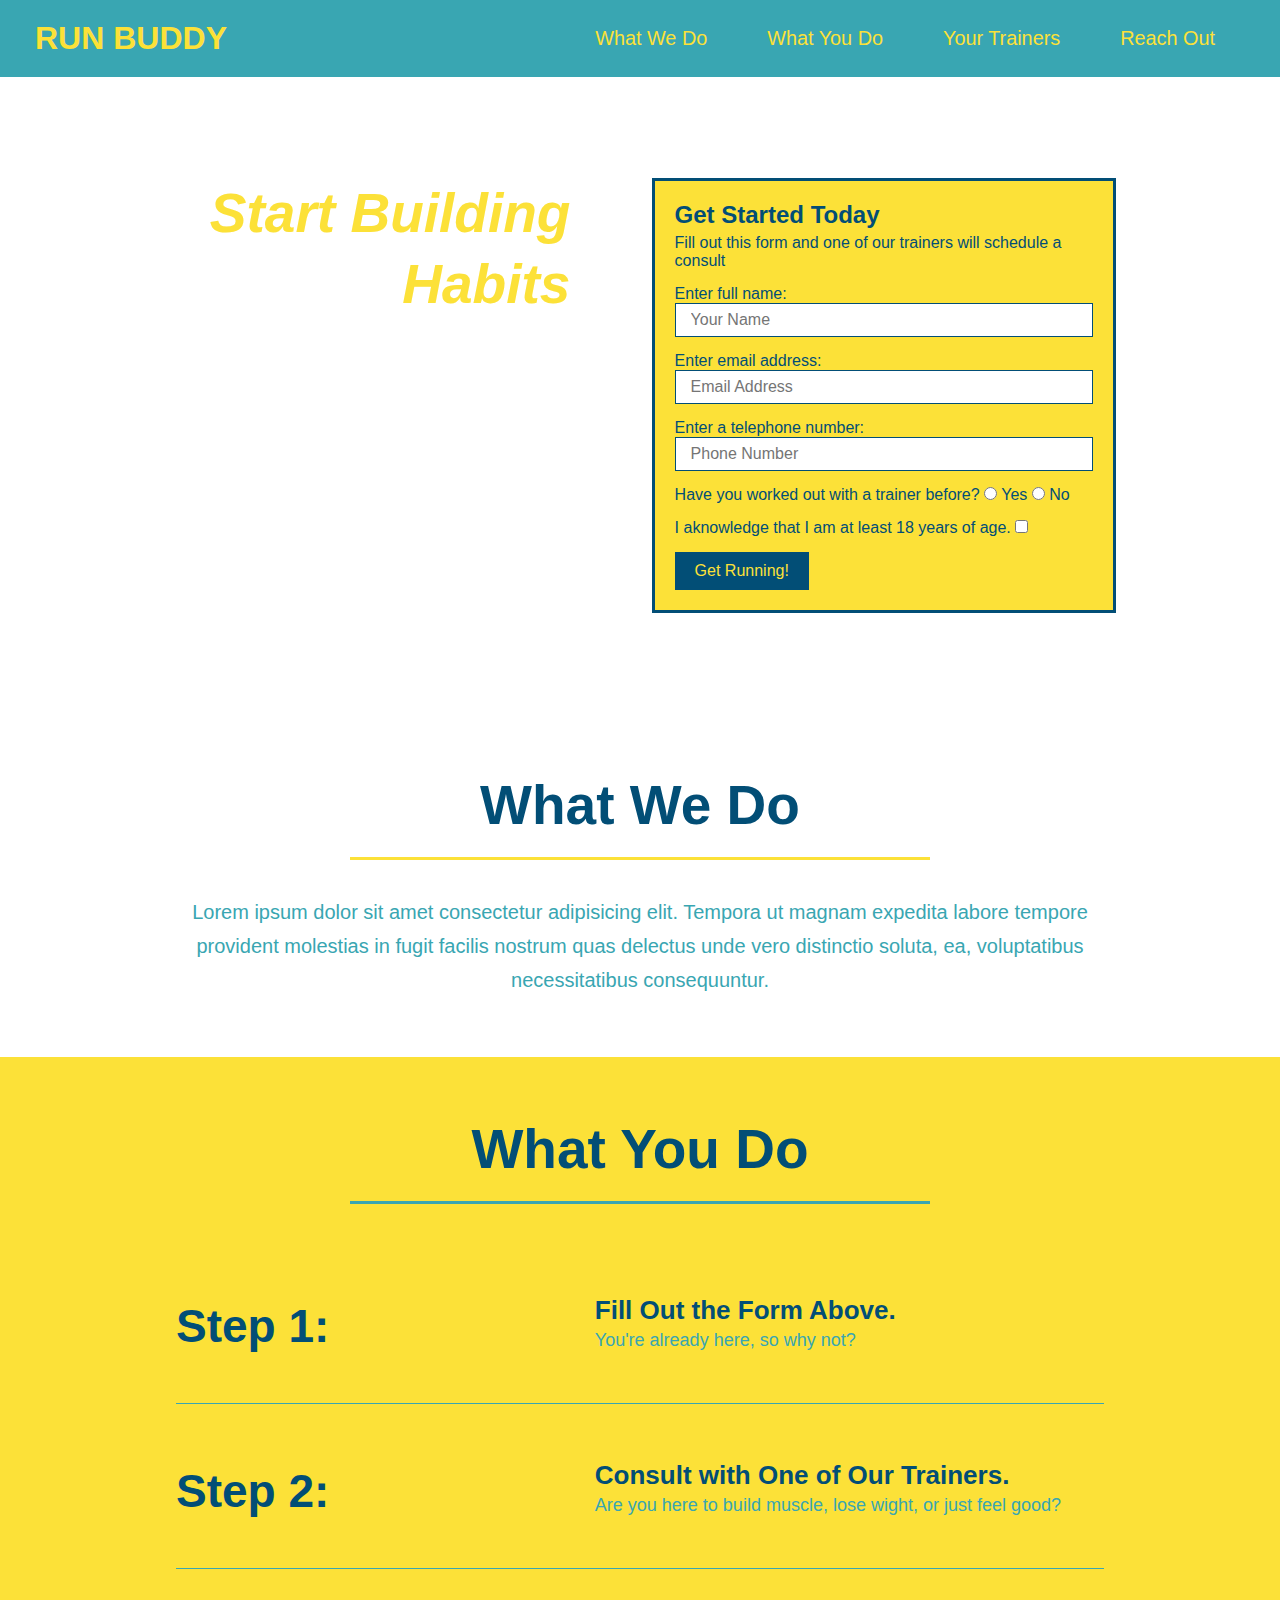
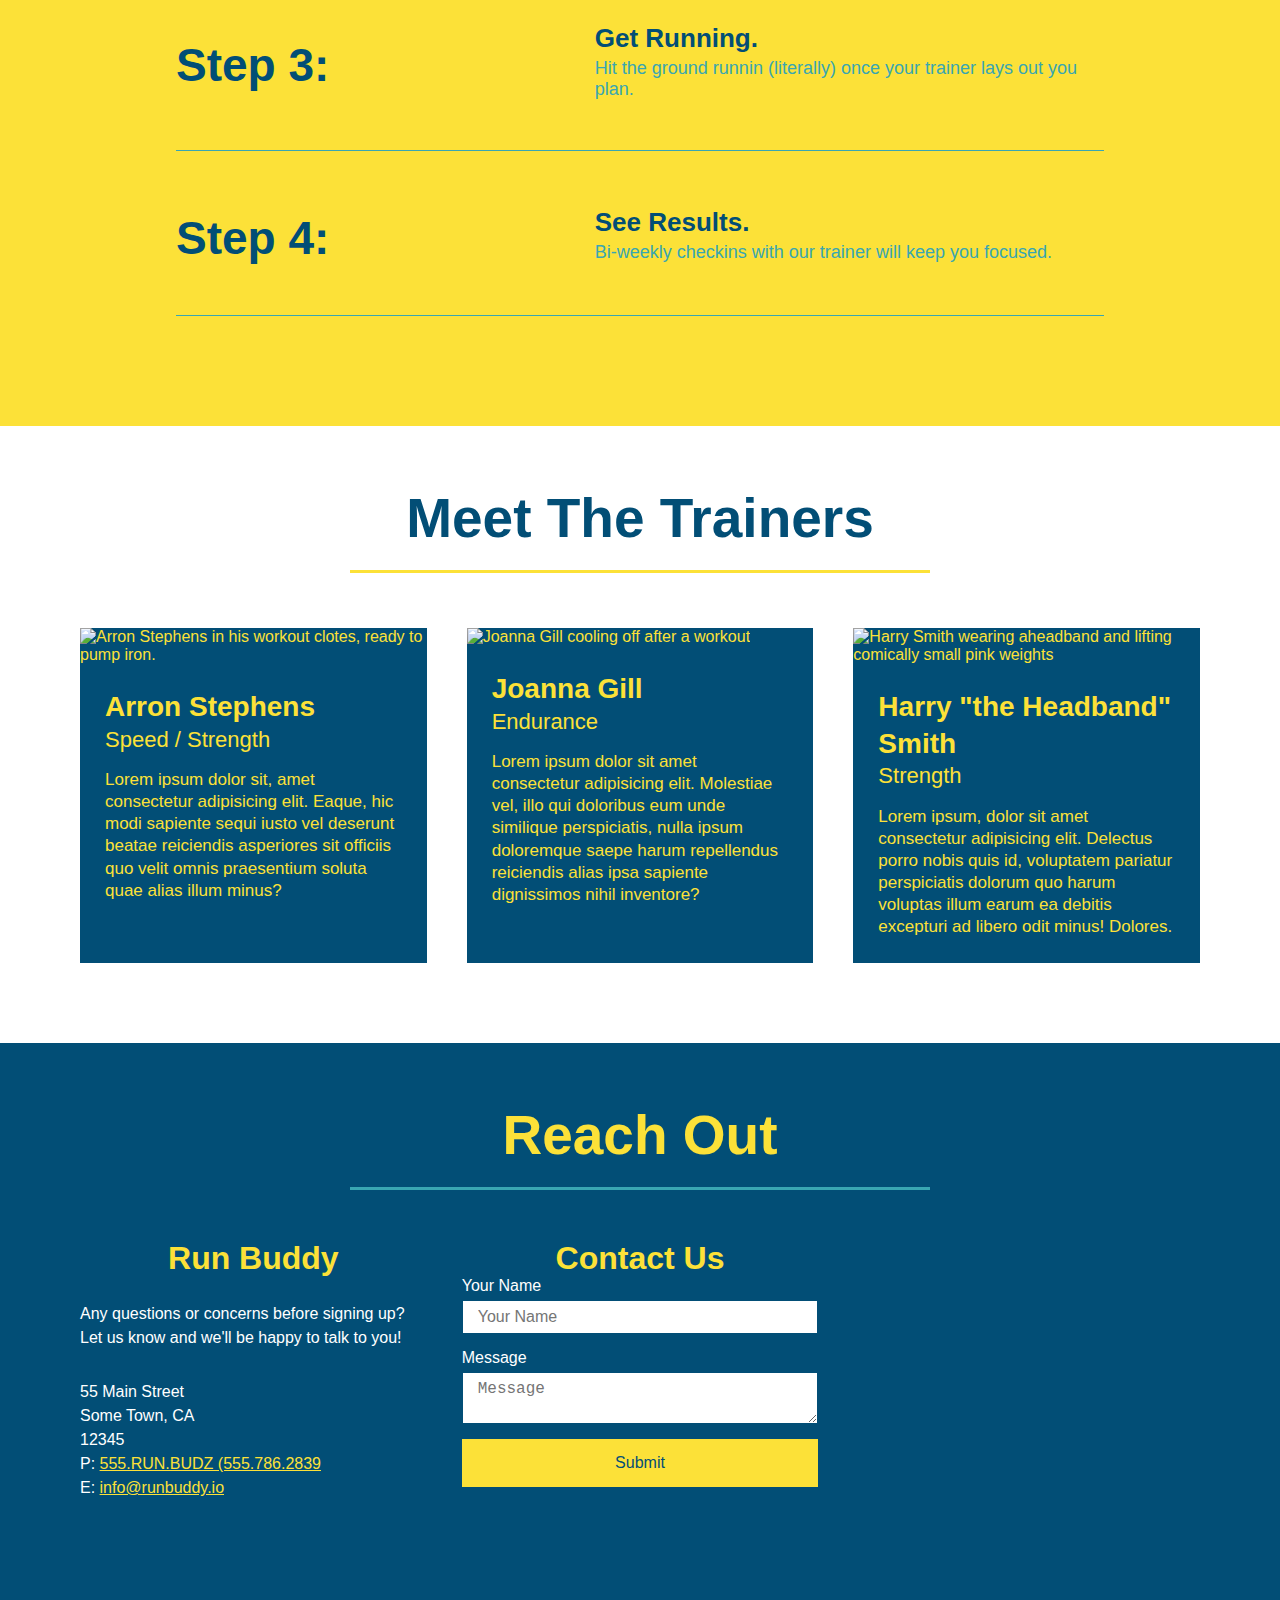
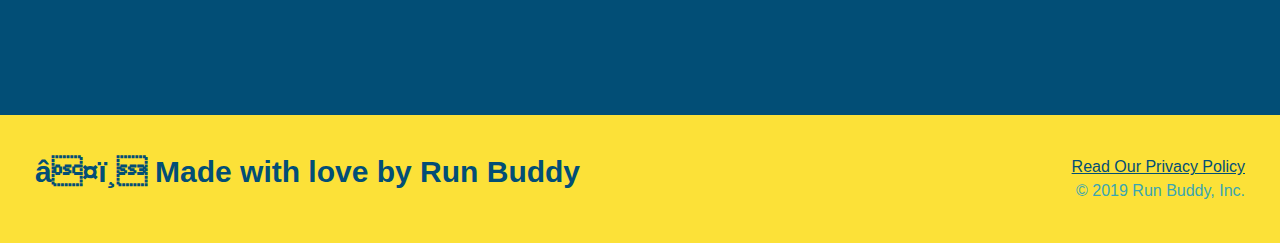
==== commit 65726f3c: "flexbox to the reach us section" ====
--- a/index.html
+++ b/index.html
@@ -140,56 +140,69 @@
           </section>
           
        <!--meet the trainers--> 
-       <section id="your-trainers" class="trainers">
+       <section id="your-trainers">
         <div class ="flex-row">  
         <h2 class="section-title primary-border"> 
-              Meet Your Trainers</h2>
+              Meet The Trainers</h2>
               </div>
-              
+            <div class="trainers"> 
               <article class="trainer">
                 <img src="./assets/images/trainer-1.jpg" alt="Arron Stephens in his workout clotes, ready to pump iron."/>
-                  <div class="trainer-bio text-left">
-                      <h3> Arron Stephens</h3>
-                        <h4> Speed / Strength </h4>
+                  <div class="trainer-bio">
+                      <h3 class="trainer-name"> Arron Stephens</h3>
+                        <h4 clas="trainer-role"> Speed / Strength </h4>
                           <p>Lorem ipsum dolor sit, amet consectetur adipisicing elit. Eaque, hic modi sapiente sequi iusto vel deserunt beatae reiciendis asperiores sit officiis quo velit omnis praesentium soluta quae alias illum minus?
                           </p>
                   </div>
               </article>
              
               <article class="trainer">
-                  <div class="trainer-bio text-right">
-                      <h3> Joanna Gill</h3>
-                        <h4> Endurance</h4>
+                <img src="./assets/images/trainer-2.jpg" alt="Joanna Gill cooling off after a workout"/>
+                  <div class="trainer-bio">
+                      <h3 class="trainer-name"> Joanna Gill</h3>
+                        <h4 clas="trainer-role"> Endurance</h4>
                           <p> Lorem ipsum dolor sit amet consectetur adipisicing elit. Molestiae vel, illo qui doloribus eum unde similique perspiciatis, nulla ipsum doloremque saepe harum repellendus reiciendis alias ipsa sapiente dignissimos nihil inventore?
                           </p>
                   </div>
-
-                 <img src="./assets/images/trainer-2.jpg" alt="Joanna Gill cooling off after a workout"/>
               </article>
 
               <article class="trainer">
                   <img src="./assets/images/trainer-3.jpg" alt="Harry Smith wearing aheadband and lifting comically small pink weights"/>
-                    <div class="trainer-bio text-left">
-                      <h3> Harry "the Headband" Smith</h3>
-                        <h4> Strength</h4>
+                    <div class="trainer-bio">
+                      <h3 class="trainer-name"> Harry "the Headband" Smith</h3>
+                        <h4 clas="trainer-role">  Strength</h4>
                           <p>Lorem ipsum, dolor sit amet consectetur adipisicing elit. Delectus porro nobis quis id, voluptatem pariatur perspiciatis dolorum quo harum voluptas illum earum ea debitis excepturi ad libero odit minus! Dolores.
                           </p>
                     </div>
               </article>
+            </div>
        </section> 
       
        <!--Reach Out section-->
 
        <section id="reach-out" class="contact">
-        <div class ="flex-row">
+        <div class="flex-row">
             <h2 class="section-title secondary-border">Reach Out </h2>
-        </div>
-                 <div class="contact-info">
-                    <iframe src="https://www.google.com/maps/embed?pb=!1m18!1m12!1m3!1d3033.8434572869246!2d-74.44960608489522!3d40.50084455844387!2m3!1f0!2f0!3f0!3m2!1i1024!2i768!4f13.1!3m3!1m2!1s0x89c3c65518be06bf%3A0x51b42066917aaf48!2sRutgers%E2%80%93New%20Brunswick!5e0!3m2!1sen!2sus!4v1646632768319!5m2!1sen!2sus"                
-                       >
-                   </iframe>               
-                </div>
-            
+            </div>
+      
+
+      <div class="contact-info">
+        <div>
+          <h3>Run Buddy</h3>
+              <p> Any questions or concerns before signing up?
+                <br />
+                Let us know and we'll be happy to talk to you!
+              </p>   
+                  <address>
+                55 Main Street <br />
+                Some Town, CA <br />
+                12345<br />
+                P: <a href="tel.555.786.2839">555.RUN.BUDZ (555.786.2839</a><br />
+                E: <a href="mailto:info@runbuddy.io">info@runbuddy.io</a>
+                  </address>
+          </div>
+
+          <div>
               <div class ="contact-form">
                  <h3> Contact Us </h3>
                      <form>
@@ -199,27 +212,16 @@
                         <label for="contact-message"> Message </label>
                         <textarea id="contact-message" placeholder="Message"></textarea>
 
-                              <button type=""submit> Submit</button>
+                            <button type=""submit> Submit</button>
                        </form>
-
-            </div>
-            
-            <div class="contact-info">
-                <h3>Run Buddy</h3>
-                    <p> Any questions or concerns before signing up?
-                      <br />
-                      Let us know and we'll be happy to talk to you!
-                    </p>   
-                        <address>
-                      55 Main Street <br />
-                      Some Town, CA <br />
-                      12345<br />
-                      P: 555.RUN.BUDZ (555.786.2839)<br />
-                      E: <a href="mailto:info@runbuddy.io">info@runbuddy.io</a>
-                        </address>
-            </div>
-          </div>
-       </section>
+            </div>
+    </div>
+              <iframe src="https://www.google.com/maps/embed?pb=!1m18!1m12!1m3!1d3033.8434572869246!2d-74.44960608489522!3d40.50084455844387!2m3!1f0!2f0!3f0!3m2!1i1024!2i768!4f13.1!3m3!1m2!1s0x89c3c65518be06bf%3A0x51b42066917aaf48!2sRutgers%E2%80%93New%20Brunswick!5e0!3m2!1sen!2sus!4v1646632768319!5m2!1sen!2sus"                
+                 frameborder="0" style="border:0" allowfullscreen>
+             </iframe>               
+    </div>
+
+ </section>
 
        <!--footer-->
        <footer>
--- a/assets/css/style.css
+++ b/assets/css/style.css
@@ -146,41 +146,40 @@
 }
 
 .trainer {
-    width: 900px;
-    margin: 0 auto 30px auto;
+
+    margin: 20px;
     background: #024e76;
     color: #fce138;
-    overflow: auto;
+    flex: 1;
+}
+
+.trainers {
+    width:100%;
+    margin: 0 auto;
+    display: flex;
+    flex-wrap: wrap;
+    justify-content: space-around;
+
 }
 .trainer img {
-    width: 35%;
-    float: left;
+    width: 100%;
 }
 .trainer-bio {
-    padding: 35px;
-    float: left;
-    width: 65%;
-}
-.text-left {
-    text-align: left;
-}
-.text-right {
-    text-align: right;
+    padding: 25px;
+    line-height: 1.3;
 }
 
 .trainer-bio h3 {
-    font-size: 32px;
-    margin-bottom: 8px;
+    font-size: 28px;
 }
 .trainer-bio h4 {
     font-weight: lighter;
-    font-size: 26px;
-    margin-bottom: 25px;
+    font-size: 22px;
+    margin-bottom: 15px;
 }
 
 .trainer-bio p {
     font-size: 17px;
-    line-height: 1.3;
 }
 .contact {
     background: #024e76;
@@ -193,20 +192,30 @@
     margin: auto;
 }
 
+.contact-form input, .contact-form textarea {
+    border: 1px solid #024e76;
+    display: block;
+    padding: 7px 15px;
+    font-size: 16px;
+    color: #024e76;
+    width: 100%;
+    margin-bottom: 15px;
+    margin-top: 5px;
+}
 .contact-info {
-    flex: 70%;
+    display: flex;
+    justify-content: space-between;
+    flex-wrap: wrap;
+  }
+.contact-info > * {
+    flex: 1;
+    margin: 15px;
 }
 .contact-info iframe {
-    width:400px;
-    height: 400px;
-   
-}
+     height: 400px;
+}
+
 .contact-info div {
-    width: 410px;
-    display: inline-block;
-    vertical-align: top;
-    text-align: right;
-    margin: 30px 0 0 60px;
     color: white;
 }
 .contact-info h3 {
@@ -219,13 +228,22 @@
     margin: 20px 0;
     padding: 5px;
     line-height: 1.5;
-    font-size: 19px;
+    font-size: 16px;
     font-style: normal;
-    text-align: left;
 
 }
 .contact-info a{
     color: #fce138;
+}
+
+.contact-form button {
+    width: 100%;
+    border: none;
+    background: #fce138;
+    color: #024e76;
+    text-align: center;
+    padding: 15px 0;
+    font-size: 16px;
 }
 
 body {
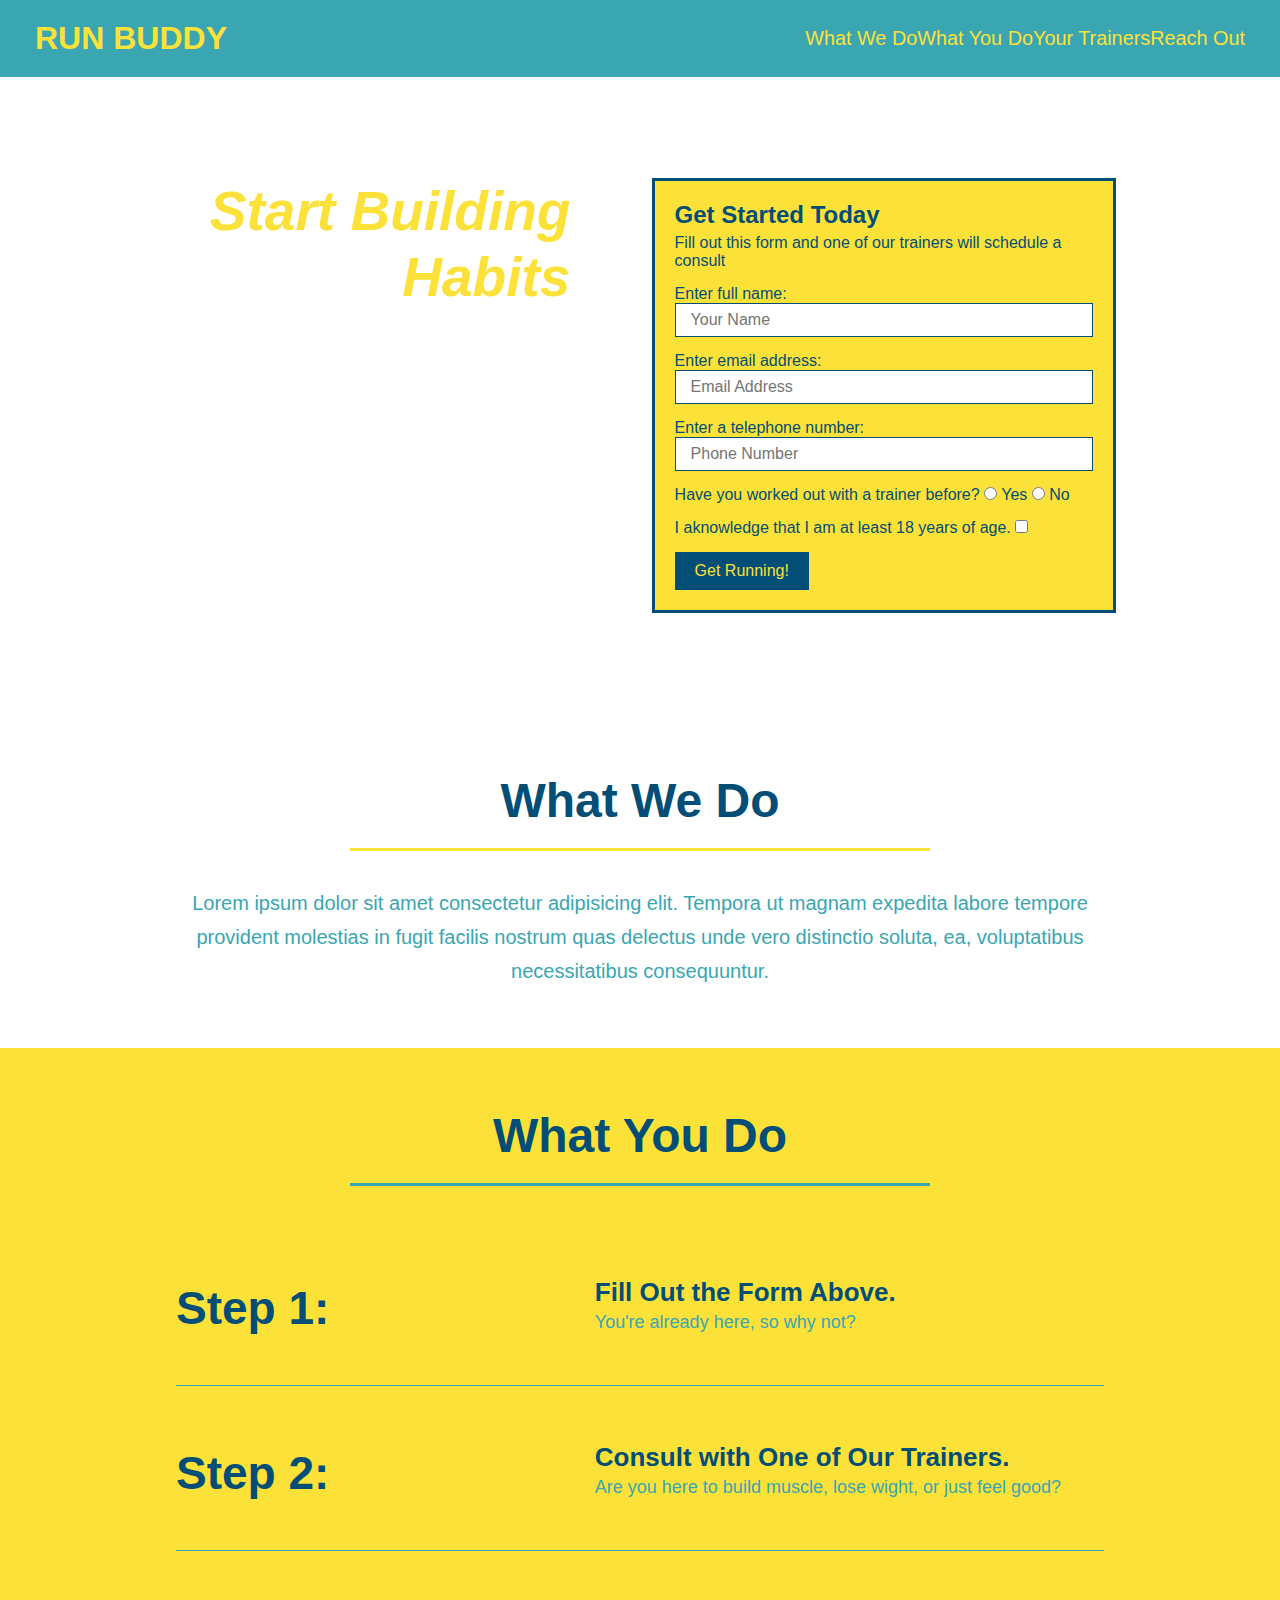
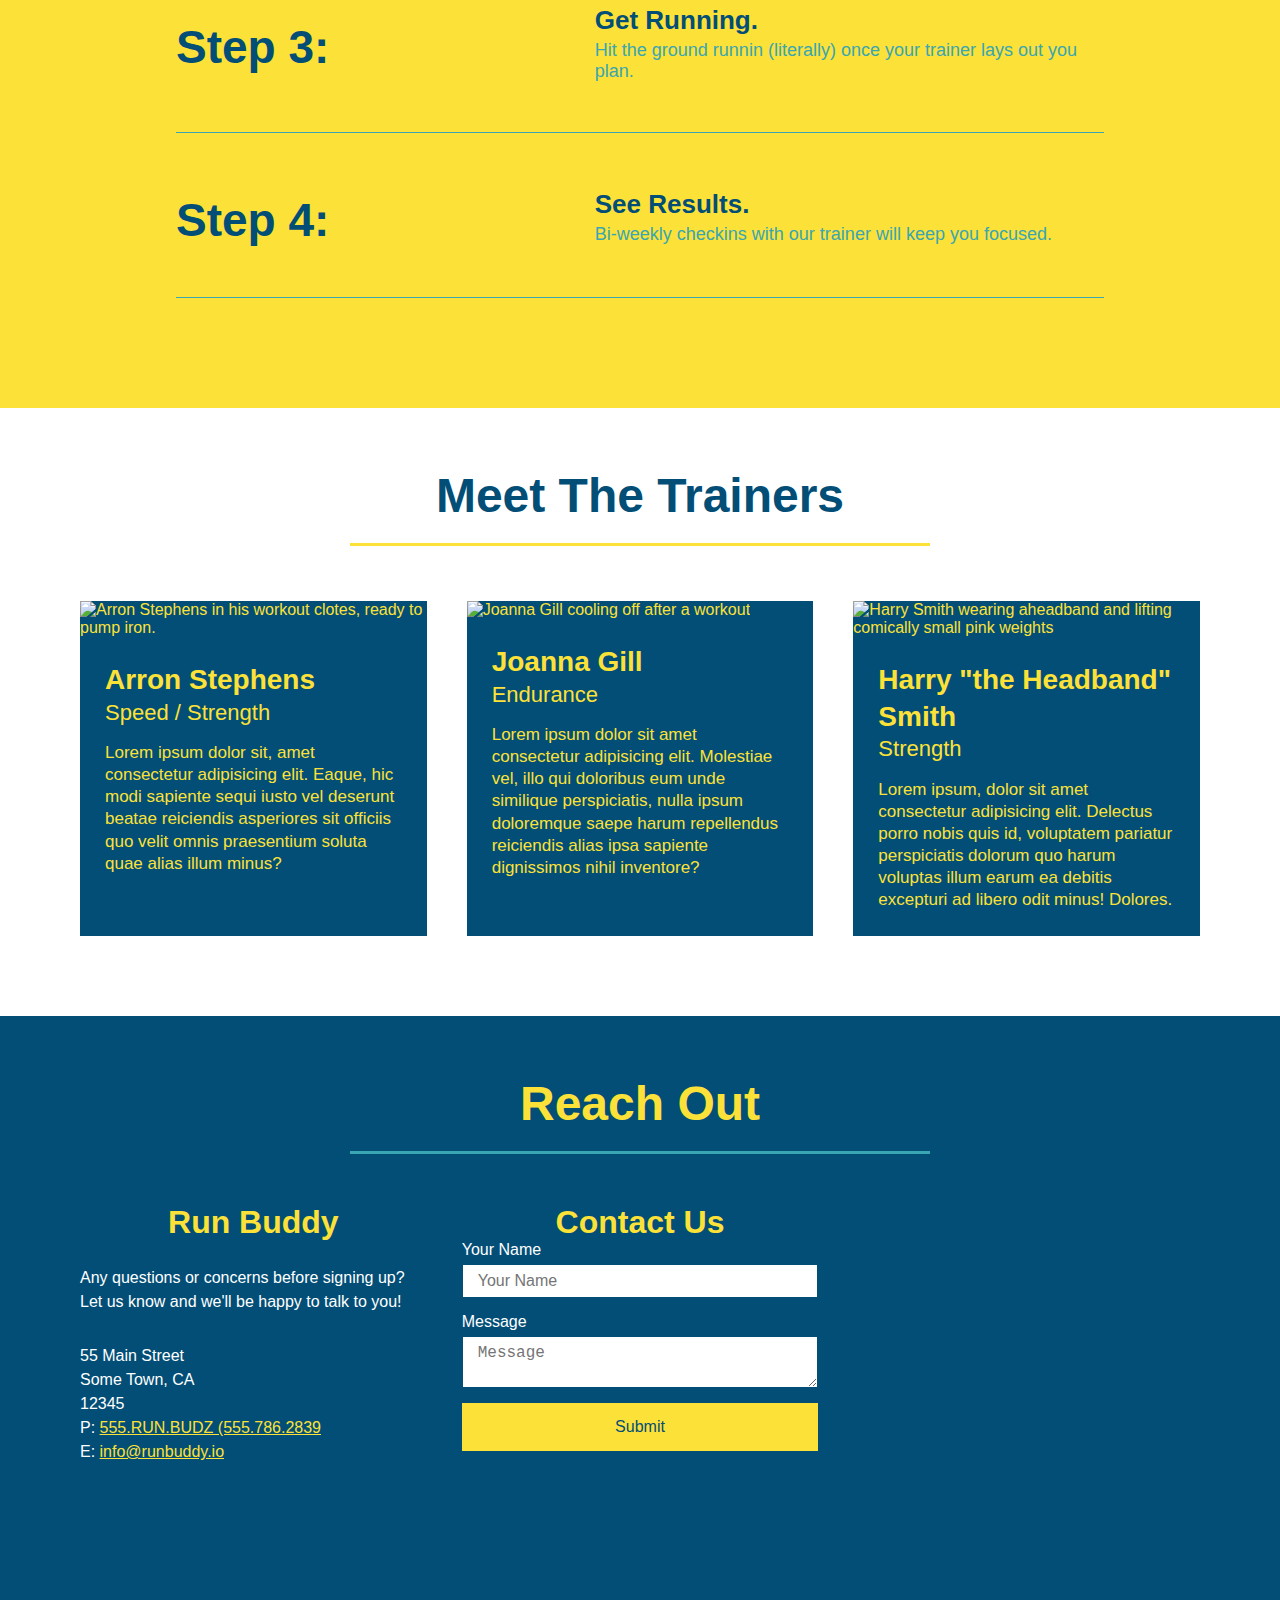
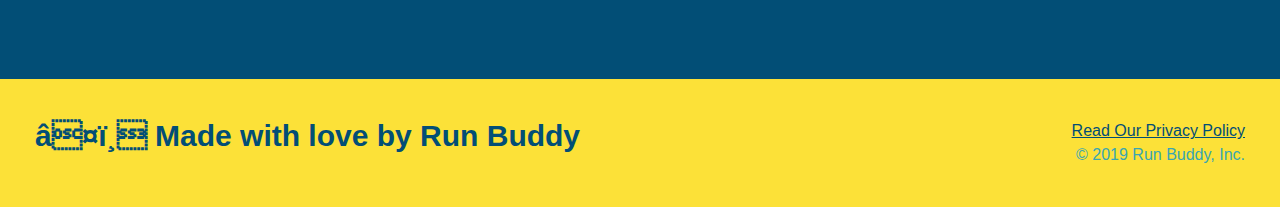
==== commit 41db43e5: "media queries" ====
--- a/index.html
+++ b/index.html
@@ -3,6 +3,7 @@
     <head>
         <link rel="stylesheet" href="./assets/css/style.css"/>
         <meta charset="UTF=8" />
+        <meta name="viewport" content="width=device-width, initial-scale=1.0"/>
           <title>Run Buddy Run</title>
     </head>
 
--- a/assets/css/style.css
+++ b/assets/css/style.css
@@ -12,6 +12,7 @@
     display: flex;
     justify-content: center;
     flex-wrap: wrap;
+    align-items: flex-start;
 }
 .hero-cta{ 
     width: 35%;
@@ -19,7 +20,7 @@
     margin: 3.5%;
     color: #fff;
     font-size: 18px;
-    line-height: 1.3;
+    line-height: 1.2;
 }
 .hero-cta h2{
     font-style: italic;
@@ -79,7 +80,7 @@
 }
 
 .section-title{
-    font-size: 55px;
+    font-size: 48px;
     color: #024e76;
     border-bottom: 3px solid;
     padding-bottom: 20px;
@@ -284,7 +285,7 @@
 }
 
 header nav ul li a{
-    margin: 0 30px;
+    padding: 10 15px;
     font-weight: lighter;
     font-size: 1.55vw;
 }
@@ -317,4 +318,28 @@
 
 .flex-row {
     display: flex;
+}
+
+
+/* MEDIA QUERY FOR SMALLER DESKTOP SCREENS AND SMALLER*/
+@media screen and (max-width: 980px) {
+    header h1 a {
+        /*this will be applied on any screen smaller than 980px */ 
+    }
+}
+/* MEDIA QUERY FOR TABLETS AND SMALLER*/
+@media screen and (max-width: 768px) {
+     /*this will be applied on any screen between than 768px and 575px */
+     
+}
+
+
+/* MEDIA QUERY FOR MOBILE PHONES AND SMALLER*/
+
+@media screen and (max-width: 575px) 
+{
+    header h1 {
+         /*this will be applied on any screen smaller than 575px */
+         
+    }
 }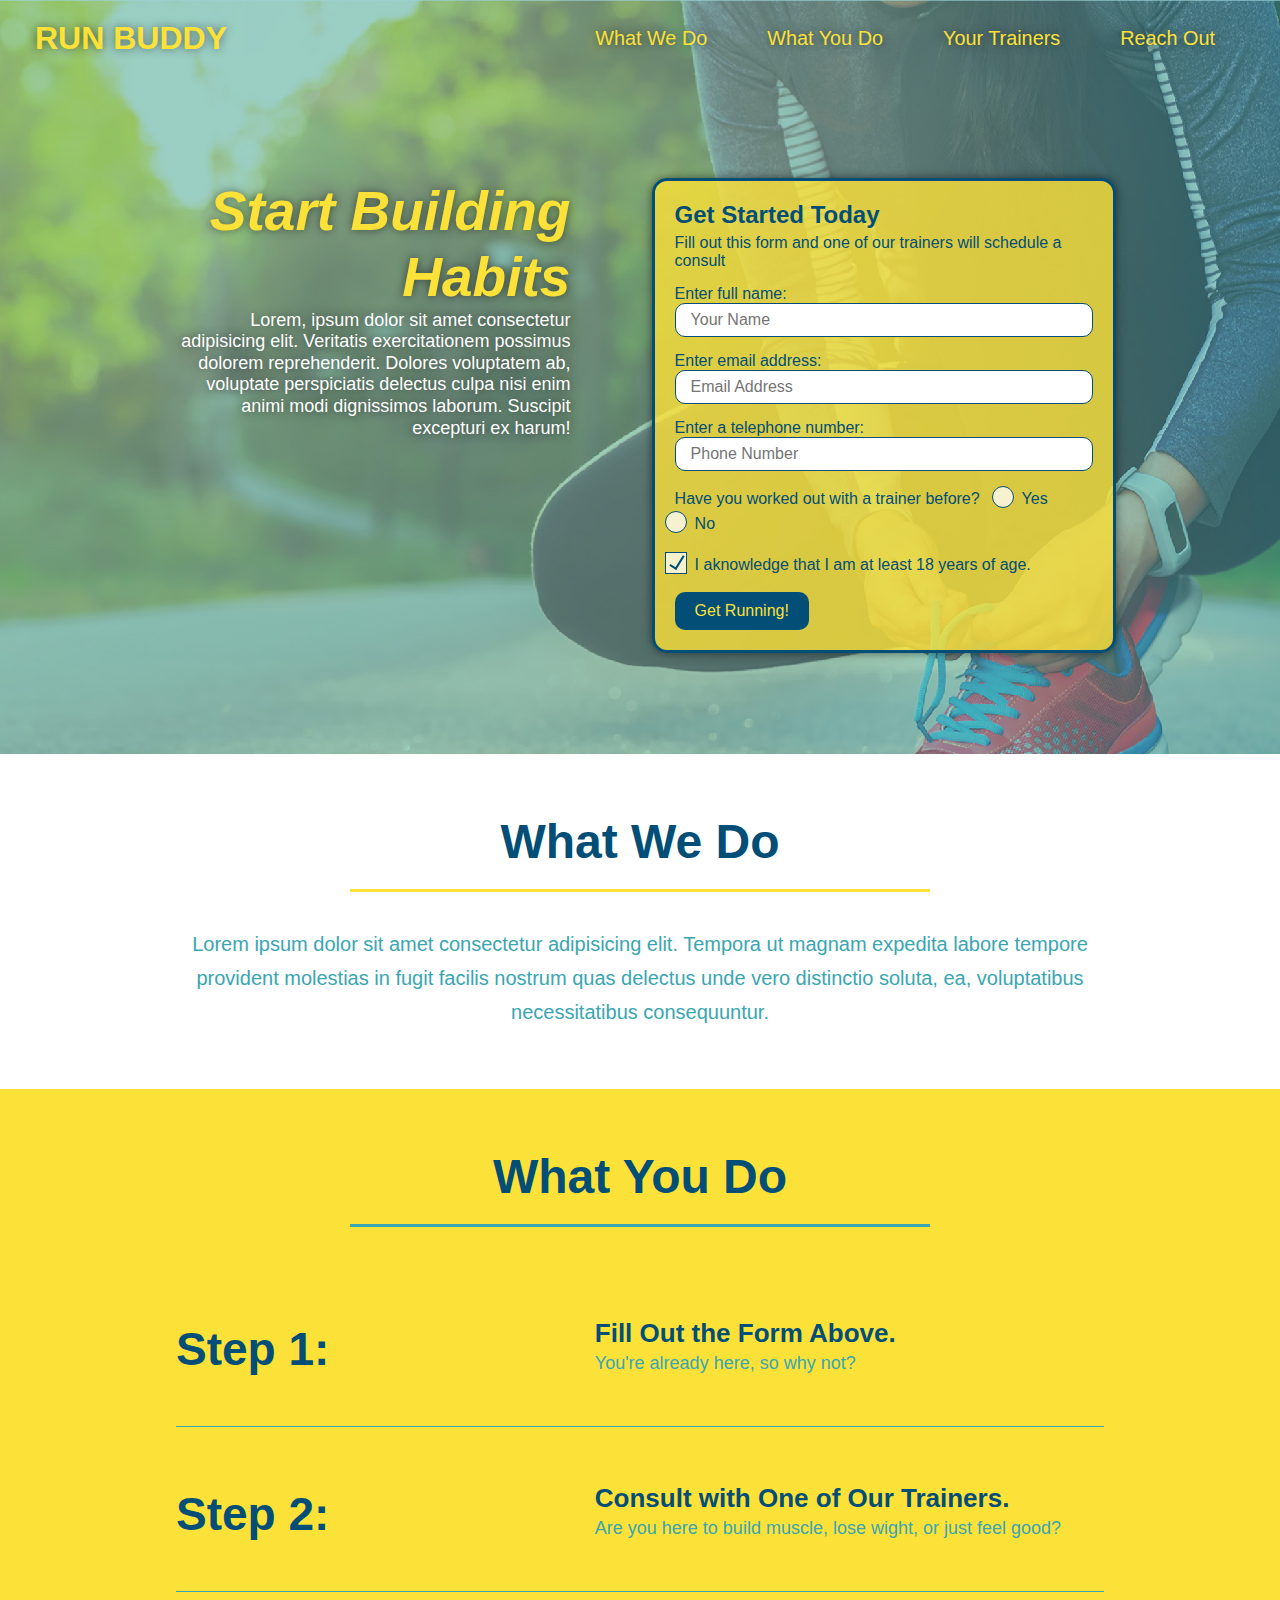
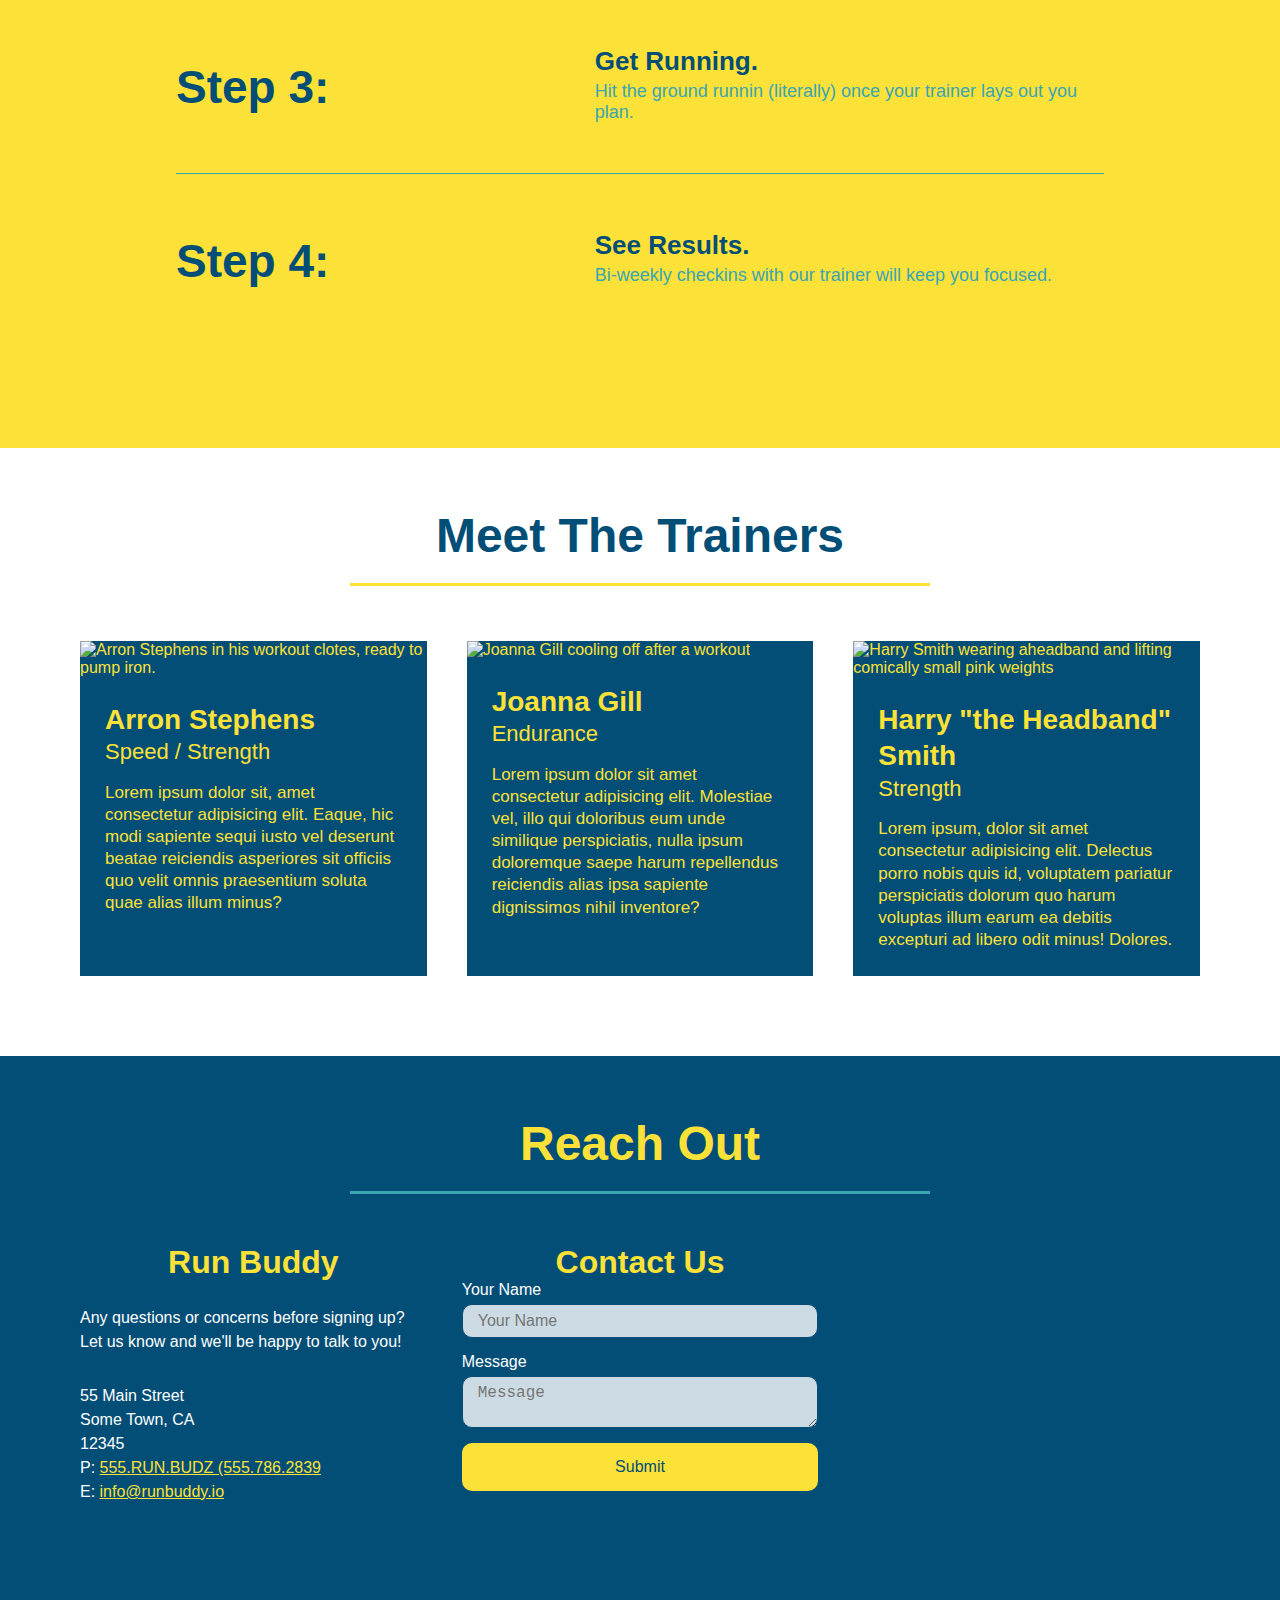
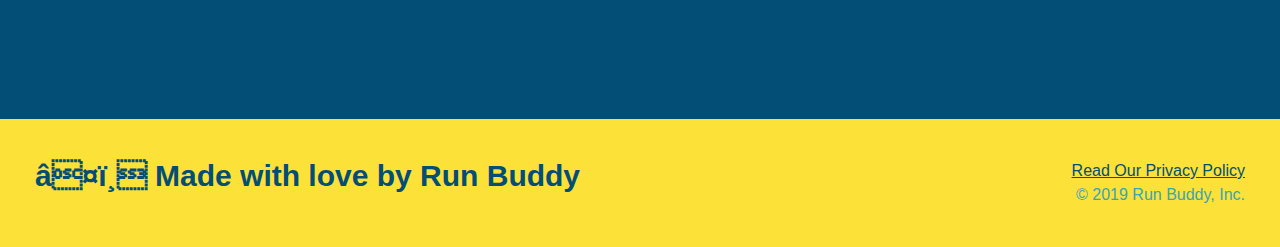
==== commit da5c606d: "Merge pull request #7 from LuSummers/feature/aesthetics" ====
--- a/index.html
+++ b/index.html
@@ -51,15 +51,21 @@
                 <input type="tel" placeholder="Phone Number" name="phone" id="phone"  class="form-input"/>
                 <p>
                     Have you worked out with a trainer before?
+                  <span class="radio-wrapper">
                     <input type="radio" name="trainer-confirm" id="trainer-yes"/>
                     <label for="trainer-yes">Yes</label>
+                  </span>
+                  <span class="radio-wrapper">
                     <input type="radio" name="trainer-confirm" id="trainer-no"/>
                     <label for="trainer-no">No</label>
+                  </span>
                 </p>
                 <p>
+                  <span class="checkbox-wrapper">
                     <label for="checkbox">
                     I aknowledge that I am at least 18 years of age.</label>
                     <input type="checkbox" name="age-confirm" id="checkbox"/>
+                  </span>
                 </p>
 
                    <button type="submit"> Get Running!</button>
--- a/assets/css/style.css
+++ b/assets/css/style.css
@@ -4,6 +4,11 @@
     box-sizing: border-box;
 }
 
+:root {
+    --primary-color: #fce138;
+    --secondary-color: #024e76;
+    --tertiary-color: #39a6b2;
+}
 /* Hero Style Start */
 .hero {
     background-image: url("../images/hero-bg.jpg");
@@ -13,6 +18,8 @@
     justify-content: center;
     flex-wrap: wrap;
     align-items: flex-start;
+    background-attachment: fixed;
+    background-position: 80%;
 }
 .hero-cta{ 
     width: 35%;
@@ -21,21 +28,28 @@
     color: #fff;
     font-size: 18px;
     line-height: 1.2;
+    text-shadow: 0 0 10px rgba(0, 0, 0, 0.5);
 }
 .hero-cta h2{
     font-style: italic;
     font-size: 55px;
-    color: #fce138;
+    color: var(--primary-color);
 }
 
 .hero-form {
-    background-color: #fce138;
+    background-color: rgba(252, 225, 56, 0.8);
     padding:20px;
-    color: #024e76;
-    border: 3px solid #024e76; 
+    color: var(--secondary-color);
+    border: 3px solid var(--secondary-color); 
     width: 40%;
-    margin: 3.5%;                              
-}
+    margin: 3.5%;   
+    box-shadow: 0 0 10px rgba(0, 0, 0, 0.5); 
+    border-radius: 15px;                          
+}
+.hero-form:hover {
+    background-color: var(--tertiary-color);
+}
+
 .hero-form p {
     margin: 5px 0 15px 0;
 }
@@ -46,28 +60,91 @@
 }
 
 .form-input {
-    border: 1px solid #024e76;
+    border: 1px solid var(--secondary-color);
     display: block;
     padding: 7px 15px;
     font-size: 16px;
-    color: #024e76;
+    color: var(--secondary-color);
     width: 100%;
     margin-bottom: 15px;
+    border-radius: 10px;
+    background-color: rgba (255,255,255, 0.75);
+}
+.form-input:focus {
+    background-color: rgba (255, 255, 255, 1);
+    outline: none;
 }
 
 .hero-form button{
-    color: #fce138;
-    background-color: #024e76;
+    color: var(--primary-color);
+    background-color: var(--secondary-color);
     border: none;
     padding: 10px 20px;
     font-size: 16px;
+    border-radius: 10px;
+}
+
+.checkbox-wrapper input, .radio-wrapper input {
+    opacity: 0;
+}
+.checkbox-wrapper label::before, .radio-wrapper label::before {
+    content: "";
+    height: 20px;
+    width: 20px;
+    background: rgba(255,255,255,0.75);
+    border: 1px solid var(--secondary-color);
+    position: absolute;
+    top: -4px;
+    left: -30px;
+}
+
+.checkbox-wrapper label, .radio-wrapper label {
+    position:relative;
+    left: 10px;
+    margin: 10px;
+    line-height: 1.6;
+}
+
+.radio-wrapper label::before{
+    border-radius: 50%;
+}
+
+.checkbox-wrapper label::after {
+    content: "";
+    height: 6px;
+    width: 14px;
+    border-left: 2px solid var(--secondary-color);
+    border-bottom: 2px solid var(--secondary-color);
+    position: absolute;
+    top: 1px;
+    left: -26px;
+    transform: rotate(-58deg);
+}
+.radio-wrapper label::after {
+    content: "";
+    height: 20px;
+    width: 20px;
+    background: var(--secondary-color);
+    border-radius: 50%;
+    position: absolute;
+    top: -3px;
+    left: -29px;
+    background-image: radial-gradient(cicrle, var(--tertiary-color), var(--secondary-color));
+}
+.checkbox-wrapper input + label::after,
+.radio-wrapper input + label::after {
+    content: none;
+}
+.checkbox-wrapper input:checked +label::after,
+.radio-wrapper input:checked + label::after{
+    content: "";
 }
 /* Hero Style End */
 
 
 .intro p {
     line-height: 1.7;
-    color: #39a6b2;
+    color: var(--tertiary-color);
     width: 80%;
     font-size: 20px;
     display: inline-block;
@@ -76,12 +153,12 @@
 }
 
 .steps {
-    background: #fce138;
+    background: var(--primary-color);
 }
 
 .section-title{
     font-size: 48px;
-    color: #024e76;
+    color: var(--secondary-color);
     border-bottom: 3px solid;
     padding-bottom: 20px;
     text-align: center;
@@ -94,16 +171,19 @@
     margin: 50px auto;
     padding-bottom: 50px;
     width: 80%;
-    border-bottom: 1px solid #39a6b2;
     display: flex;
     flex-wrap: wrap;
     align-items: center;
     justify-content: space-between;
 }
 
+.step:not(:last-child) {
+    border-bottom: 1px solid var(--tertiary-color);
+}
+
 
 .step h3 {
-    color: #024e76;
+    color: var(--secondary-color);
     font-size: 46px;
     margin-top: 10px;
     flex: 1 30%;
@@ -132,25 +212,25 @@
 .step-text h4 {
     font-size: 26px;
     line-height: 1.5;
-    color: #024e76;
+    color: var(--secondary-color);
 }
 .step-text p{
-    color: #39a6b2;
+    color: var(--tertiary-color);
     font-size: 18px;
 
 }
 .primary-border {
-    border-color: #fce138;
+    border-color: var(--primary-color);
 }
 .secondary-border {
-    border-color: #39a6b2;
+    border-color: var(--tertiary-color);
 }
 
 .trainer {
 
     margin: 20px;
-    background: #024e76;
-    color: #fce138;
+    background: var(--secondary-color);
+    color: var(--primary-color);
     flex: 1;
 }
 
@@ -183,10 +263,10 @@
     font-size: 17px;
 }
 .contact {
-    background: #024e76;
+    background: var(--secondary-color);
 }
 .contact h2 {
-    color: #fce138;
+    color: var(--primary-color);
 }
 .row {
     display: inline-flex;
@@ -194,15 +274,21 @@
 }
 
 .contact-form input, .contact-form textarea {
-    border: 1px solid #024e76;
+    border: 1px solid var(--secondary-color);
     display: block;
     padding: 7px 15px;
     font-size: 16px;
-    color: #024e76;
+    color: var(--secondary-color);
     width: 100%;
     margin-bottom: 15px;
     margin-top: 5px;
-}
+    border-radius: 10px;
+    background-color: rgba(255, 255, 255 , 0.8) ;
+}
+.contact-form input:focus, .contact-form textarea:focus {
+    background-color: rgba(255, 255, 255 , 0.4) ;
+}
+
 .contact-info {
     display: flex;
     justify-content: space-between;
@@ -220,7 +306,7 @@
     color: white;
 }
 .contact-info h3 {
-    color:#fce138;
+    color:var(--primary-color);
     font-size: 32px;
     text-align: center;
 }
@@ -234,22 +320,25 @@
 
 }
 .contact-info a{
-    color: #fce138;
+    color: var(--primary-color);
 }
 
 .contact-form button {
     width: 100%;
     border: none;
-    background: #fce138;
-    color: #024e76;
+    background: var(--primary-color);
+    color: var(--secondary-color);
     text-align: center;
     padding: 15px 0;
     font-size: 16px;
-}
+    border-radius: 10px;
+}
+.contact-form button:hover {
+    background-color: var(--tertiary-color);}
 
 body {
-    color: #39a6b2;
-font-family: Helvetica, Arial, sans-serif;
+    color: var(--tertiary-color);
+    font-family: Helvetica, Arial, sans-serif;
 }
 /*apply syles to <header>*/
 header {
@@ -258,17 +347,27 @@
     display: flex;
     justify-content: space-between;
     flex-wrap: wrap;
+    position: -webkit-sticky;
+    position: sticky;
+    top: 0;
+    background-image: url("../images/hero-bg.jpg");
+    background-size: cover;
+    background-position: center;
+    background-attachment: fixed;
+    background-position: 80%;
+    z-index: 9999;
 }
 header h1 {
     font-weight: bold;
     font-size: 36 px;
-    color: #fce138;
+    color: var(--primary-color);
     margin: 0;
+    text-shadow: 0 0 10px rgba(0, 0, 0, 0.5);
 
 }
 header a{
     text-decoration: none;
-    color:#fce138;
+    color:var(--primary-color);
 
 }
 
@@ -277,7 +376,7 @@
 }
 
 header nav ul {
-    display:flex;
+    display: flex;
     flex-wrap: wrap;
     justify-content: space-between;
     align-items: center;
@@ -285,21 +384,29 @@
 }
 
 header nav ul li a{
-    padding: 10 15px;
+    padding: 0 30px;
     font-weight: lighter;
     font-size: 1.55vw;
+    text-shadow: 0 0 10px rgba(0, 0, 0, 0.5);
+}
+
+header nav ul li a:hover {
+    background: var(--primary-color);
+    color: var(--secondary-color);
+    border-radius: 15px;
+    text-shadow: none;
 }
 
 footer {
     display: flex;
     justify-content: space-between;
     flex-wrap: wrap;
-    background: #fce138;
+    background: var(--primary-color);
     width: 100%;
     padding: 40px 35px;
 }
 footer h2 {
-    color: #024e76;
+    color: var(--secondary-color);
     font-size: 30px;
     margin: 0;
 }
@@ -310,7 +417,7 @@
 }
 
 footer a {
-    color: #024e76;
+    color: var(--secondary-color);
 }
 section {
     padding:60px;
@@ -323,12 +430,72 @@
 
 /* MEDIA QUERY FOR SMALLER DESKTOP SCREENS AND SMALLER*/
 @media screen and (max-width: 980px) {
-    header h1 a {
+    header {
+        padding-bottom: 0;
+        justify-content: center;
+    position: relative;
+        }
+        header h1 {
+            width:100% ;
+            text-align: center;
+        }
+        header nav ul {
+            margin-top: 20px;
+            width: 100%;
+            justify-content: center;
+        }
+        header nav ul li a {
+            font-size: 20px;
+        }
+
+        footer h2, footer div {
+            text-align: center;
+            width: 100%;
+        }
+        .hero-cta, .hero-form {
+            width: 100%;
+        }
+
+        .hero-cta {
+            text-align: center;
+        }
+
+        .section-title {
+            width: 80%;
+        }
+
+        .trainer {
+            flex: 0 70%
+        }
+        .contact-info iframe {
+            flex: 1 100%
+        }
+        
         /*this will be applied on any screen smaller than 980px */ 
     }
-}
 /* MEDIA QUERY FOR TABLETS AND SMALLER*/
 @media screen and (max-width: 768px) {
+    section {
+        padding: 30pz 15px;
+    }
+    .step h3 {
+        flex:1 100%;
+        text-align: center;
+    }
+    .step-info {
+        flex: 2 100%;
+        text-align: center;   
+         justify-content: center;
+    }
+    .step-img {
+        flex: 0 32%;
+        margin-right: 0;
+        margin-top : 15px;
+        margin-bottom: 15px;
+    }
+    .step-text {
+        flex:100%;
+    }
      /*this will be applied on any screen between than 768px and 575px */
      
 }
@@ -336,10 +503,30 @@
 
 /* MEDIA QUERY FOR MOBILE PHONES AND SMALLER*/
 
-@media screen and (max-width: 575px) 
-{
-    header h1 {
+@media screen and (max-width: 575px) {
+    .hero-form button {
+        width: 100%;
+    }
+    .section-title {
+        width: 95%;
+    }
+    .intro p {
+        width: 100%;
+    }
+    .trainer {
+        flex: 0 100%;
+    
+    }
+    .contact-info {
+        text-align: center;
+    }
+
+    .contact-info > * {
+        flex: 0 100%;
+    }
+    .contact-form {
+        order:3;
+    }
          /*this will be applied on any screen smaller than 575px */
          
-    }
 }